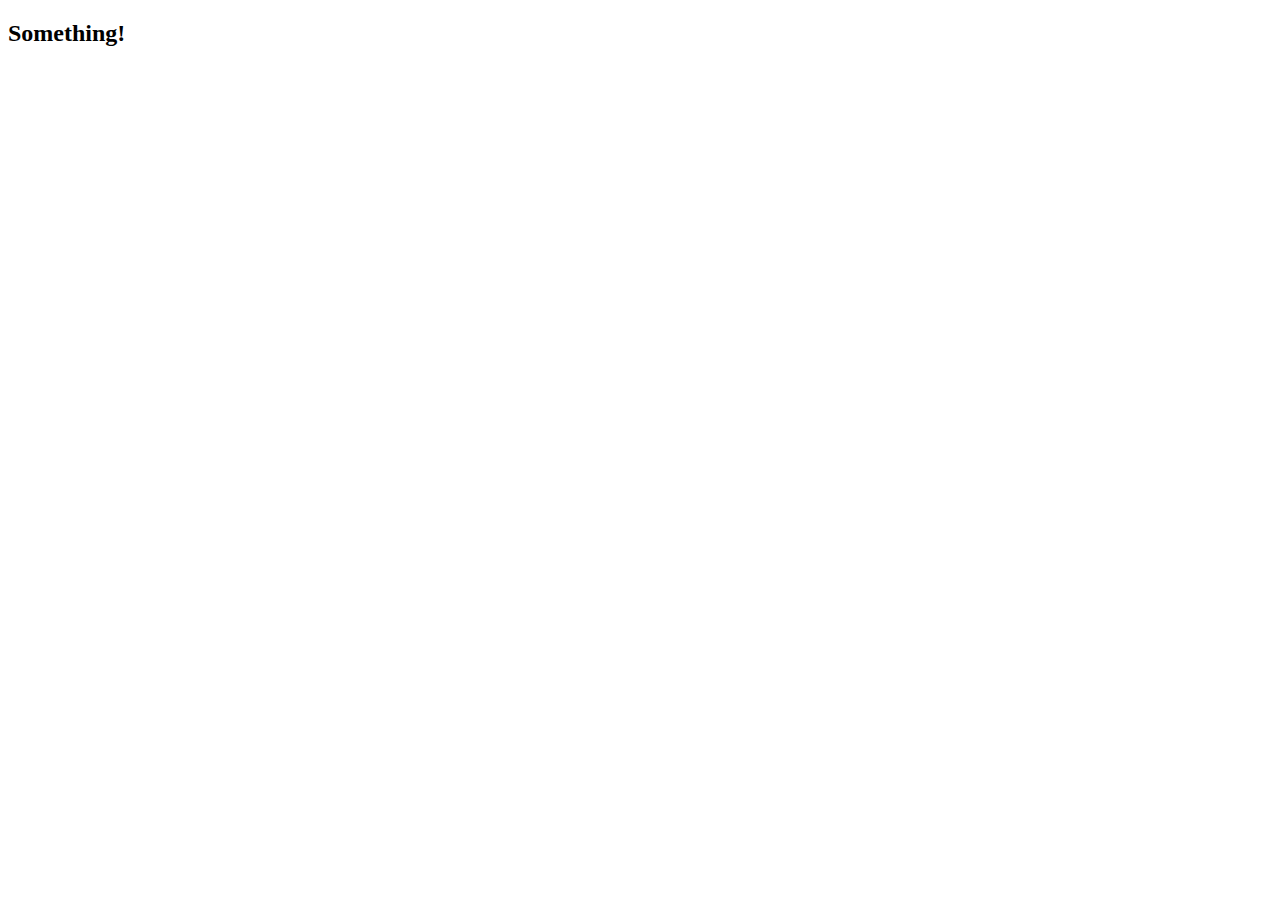
==== index.html @ 7e43c8da "Adding styles.css file" ====
<!DOCTYPE html>
<html lang="en">

<head>
    <meta charset="UTF-8">
    <meta http-equiv="X-UA-Compatible" content="IE=edge">
    <meta name="viewport" content="width=device-width, initial-scale=1.0">
    <link rel="stylesheet" href="styles.css">
    <title>Demo</title>
</head>

<body>
    <h2>Something!</h2>
</body>

</html>
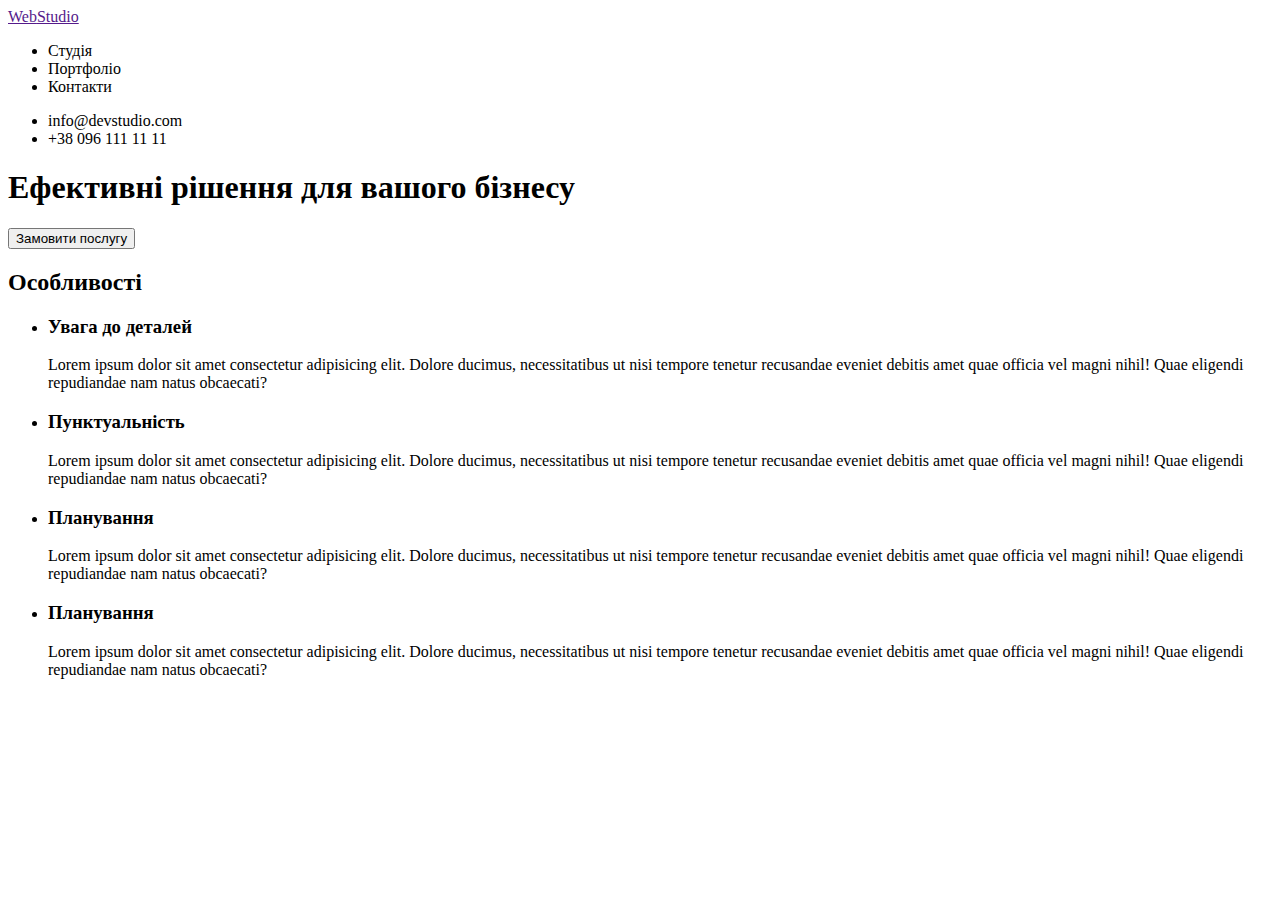
==== commit b5810393: "Update index.html" ====
--- a/index.html
+++ b/index.html
@@ -6,11 +6,59 @@
     <meta http-equiv="X-UA-Compatible" content="IE=edge">
     <meta name="viewport" content="width=device-width, initial-scale=1.0">
     <link rel="stylesheet" href="styles.css">
-    <title>Demo</title>
+    <title>Webstudio</title>
 </head>
 
 <body>
-    <h2>Something!</h2>
+    <header>
+        <a href=""><span>Web</span>Studio</a>
+        <nav>
+            <ul>
+                <li>Студія</li>
+                <li>Портфоліо</li>
+                <li>Контакти</li>
+            </ul>
+        </nav>
+        <ul>
+            <li>info@devstudio.com</li>
+            <li>+38 096 111 11 11</li>
+        </ul>
+    </header>
+    <main>
+        <section>
+            <h1>Ефективні рішення для вашого бізнесу</h1>
+            <button type="button">Замовити послугу</button>
+        </section>
+        <section>
+            <h2>Особливості</h2>
+            <ul>
+                <li>
+                    <h3>Увага до деталей</h3>
+                    <p>Lorem ipsum dolor sit amet consectetur adipisicing elit. Dolore ducimus, necessitatibus ut nisi
+                        tempore tenetur recusandae eveniet debitis amet quae officia vel magni nihil! Quae eligendi
+                        repudiandae nam natus obcaecati?</p>
+                </li>
+                <li>
+                    <h3>Пунктуальність</h3>
+                    <p>Lorem ipsum dolor sit amet consectetur adipisicing elit. Dolore ducimus, necessitatibus ut nisi
+                        tempore tenetur recusandae eveniet debitis amet quae officia vel magni nihil! Quae eligendi
+                        repudiandae nam natus obcaecati?</p>
+                </li>
+                <li>
+                    <h3>Планування</h3>
+                    <p>Lorem ipsum dolor sit amet consectetur adipisicing elit. Dolore ducimus, necessitatibus ut nisi
+                        tempore tenetur recusandae eveniet debitis amet quae officia vel magni nihil! Quae eligendi
+                        repudiandae nam natus obcaecati?</p>
+                </li>
+                <li>
+                    <h3>Планування</h3>
+                    <p>Lorem ipsum dolor sit amet consectetur adipisicing elit. Dolore ducimus, necessitatibus ut nisi
+                        tempore tenetur recusandae eveniet debitis amet quae officia vel magni nihil! Quae eligendi
+                        repudiandae nam natus obcaecati?</p>
+                </li>
+            </ul>
+        </section>
+    </main>
 </body>
 
-</html>+</html>
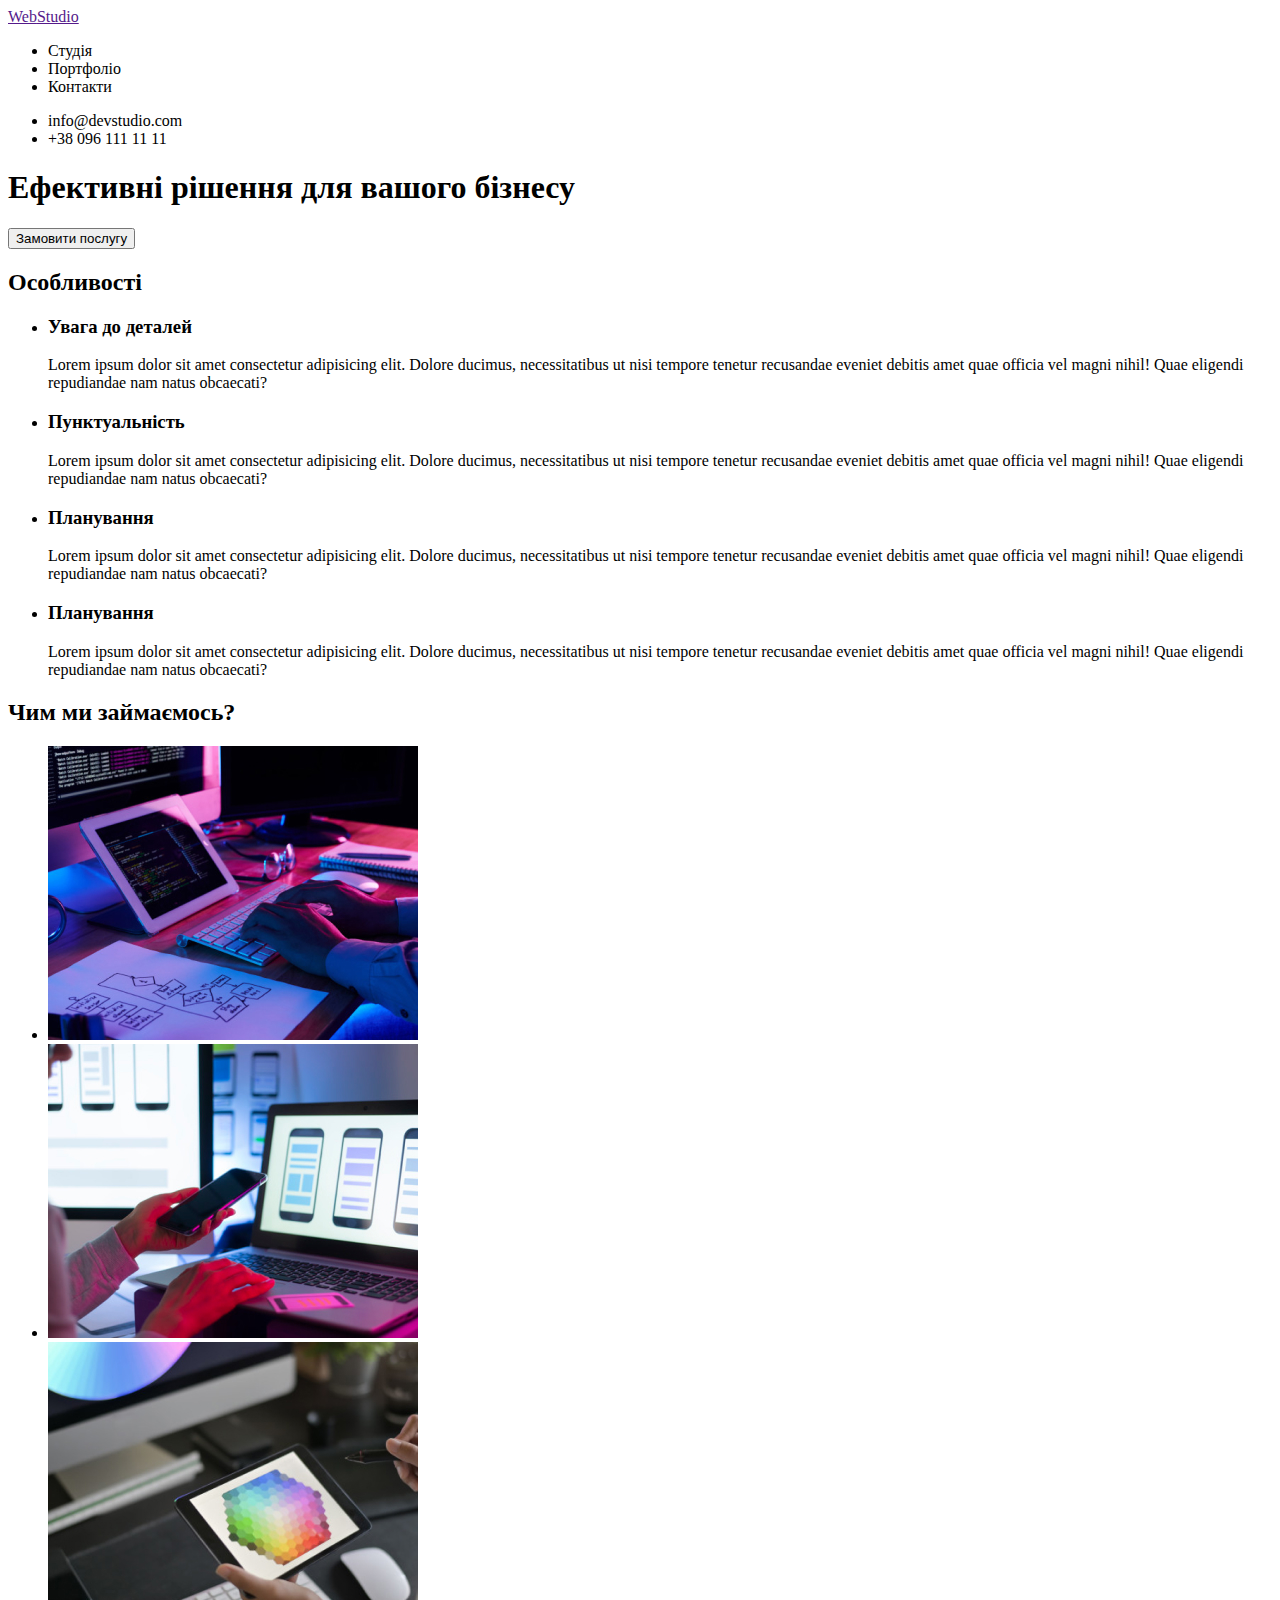
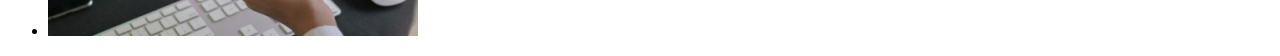
==== commit 6bb6be00: "new file:   images/Laptop.jpg 	new file:   images/Tablet.jpg 	new file:   images/Tablet2.jpg 	modifi" ====
--- a/index.html
+++ b/index.html
@@ -58,7 +58,24 @@
                 </li>
             </ul>
         </section>
+        <section>
+            <h2>Чим ми займаємось?</h2>
+            <ul>
+                <li>
+                    <img src="images/Tablet.jpg" alt="Tablet">
+                </li>
+                <li>
+                    <img src="images/Laptop.jpg" alt="Laptop">
+                </li>
+                <li>
+                    <img src="images/Tablet2.jpg" alt="Tablet2">
+                </li>
+            </ul>
+
+
+
+        </section>
     </main>
 </body>
 
-</html>
+</html>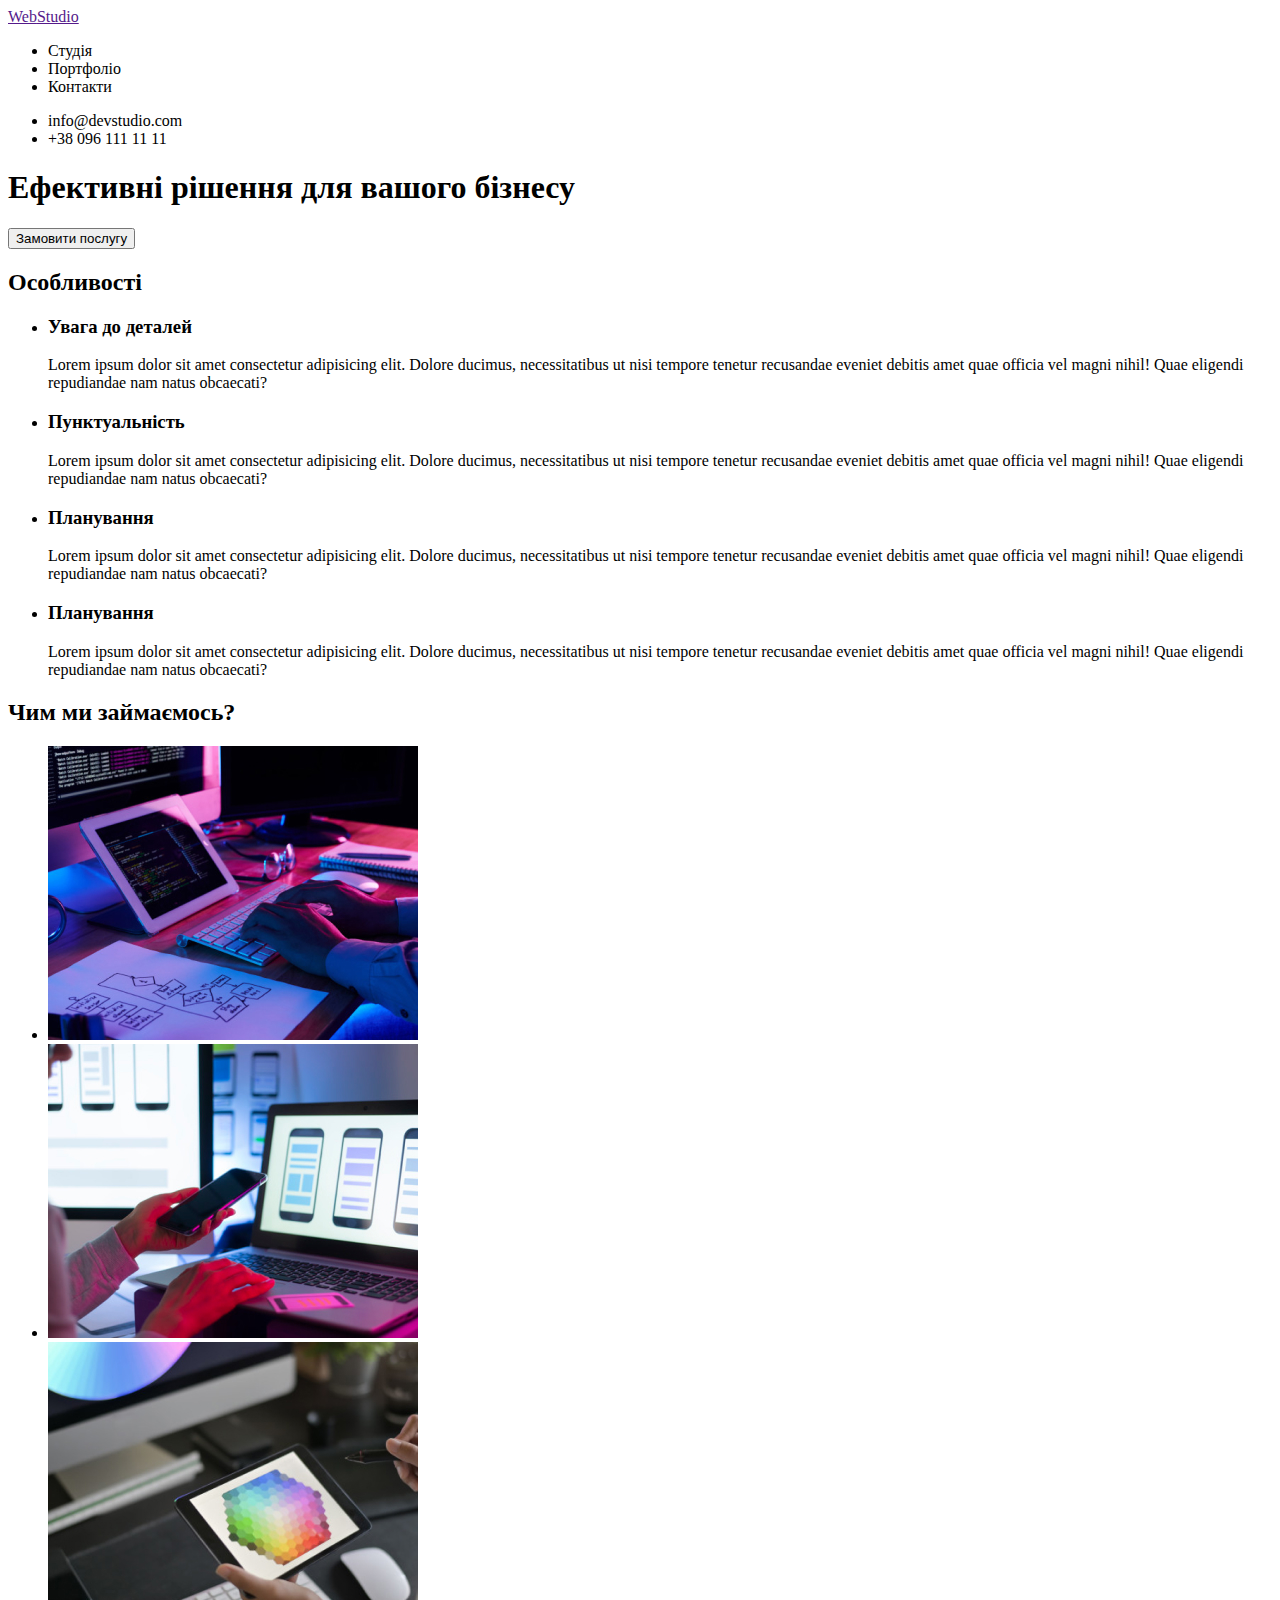
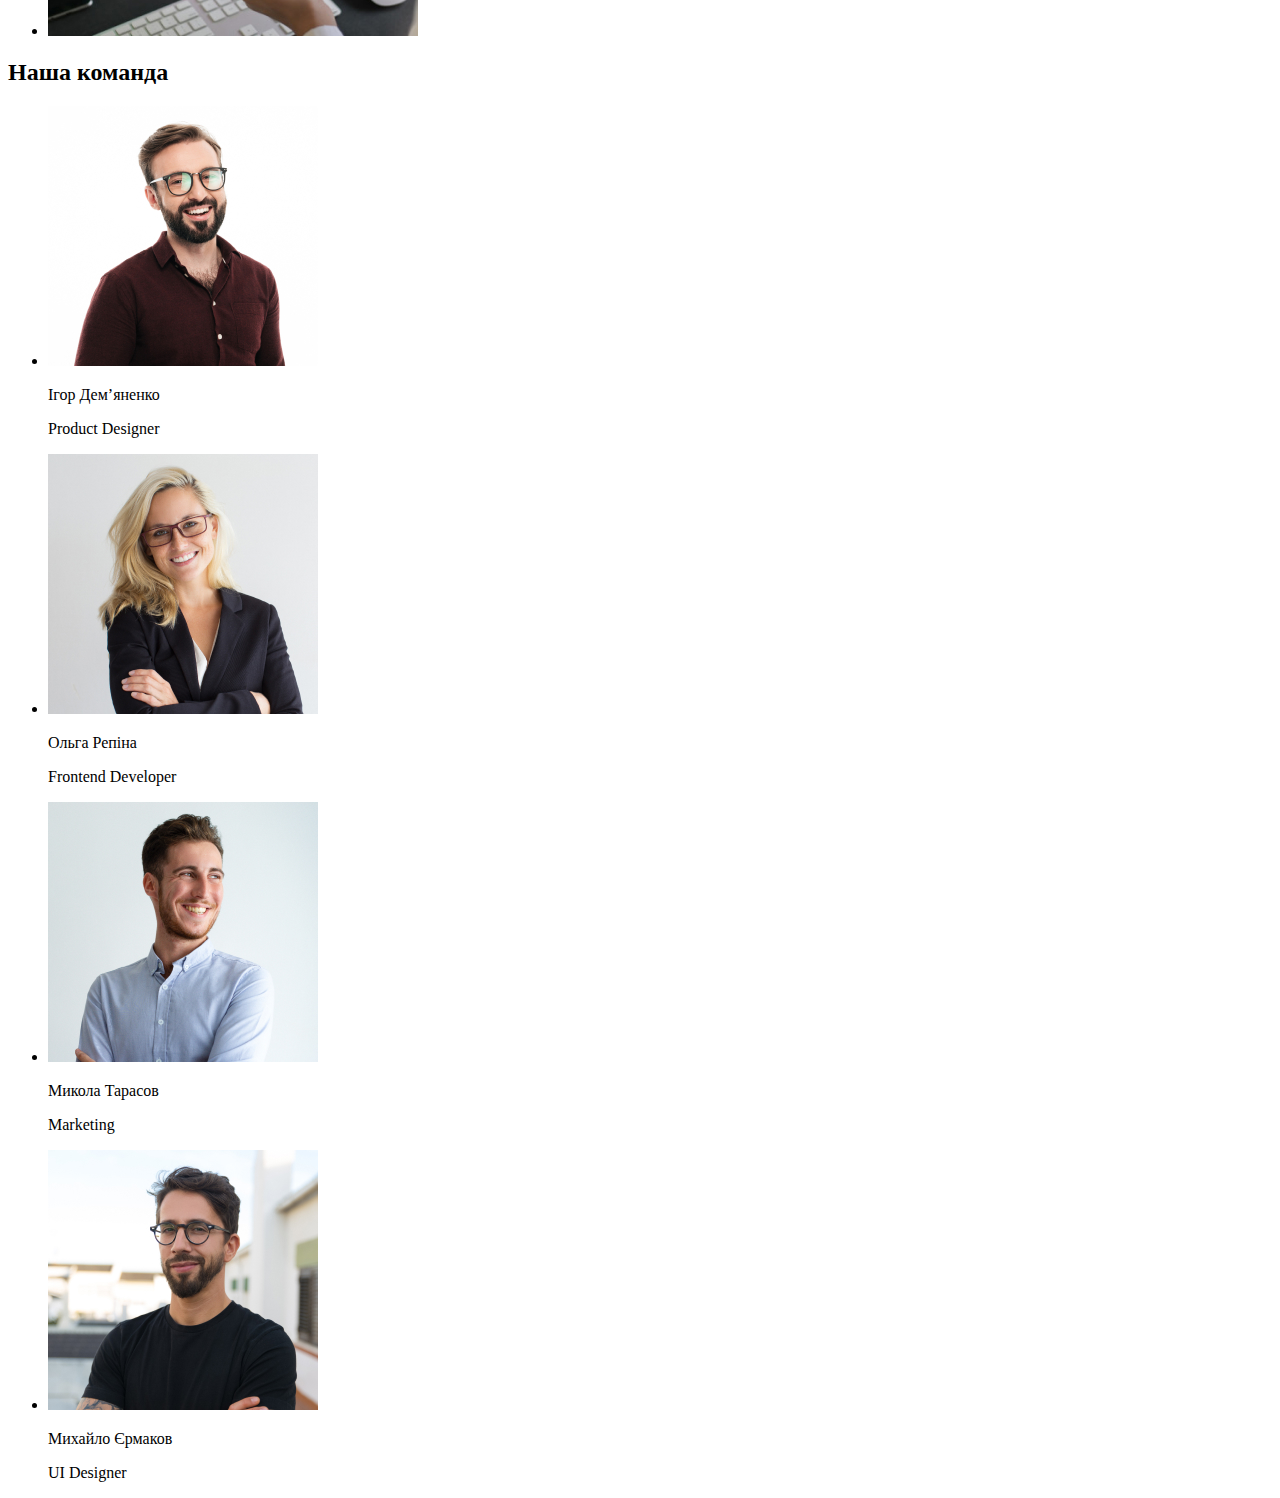
==== commit b2a3a8dd: "new file:   .vscode/settings.json 	new file:   images/Man1.jpg 	new file:   images/Man3.jpg 	new fil" ====
--- a/index.html
+++ b/index.html
@@ -71,9 +71,31 @@
                     <img src="images/Tablet2.jpg" alt="Tablet2">
                 </li>
             </ul>
-
-
-
+        </section>
+        <section>
+            <h2>Наша команда</h2>
+            <ul>
+                <li>
+                    <img src="images/Man1.jpg" alt="Ігор Дем’яненко">
+                    <p>Ігор Дем’яненко</p>
+                    <p>Product Designer</p>
+                </li>
+                <li>
+                    <img src="images/Women2.jpg" alt="Ольга Репіна">
+                    <p>Ольга Репіна</p>
+                    <p>Frontend Developer</p>
+                </li>
+                <li>
+                    <img src="images/Man3.jpg" alt="Микола Тарасов">
+                    <p>Микола Тарасов</p>
+                    <p>Marketing</p>
+                </li>
+                <li>
+                    <img src="images/Man4.jpg" alt="Михайло Єрмаков">
+                    <p>Михайло Єрмаков</p>
+                    <p>UI Designer</p>
+                </li>
+            </ul>
         </section>
     </main>
 </body>
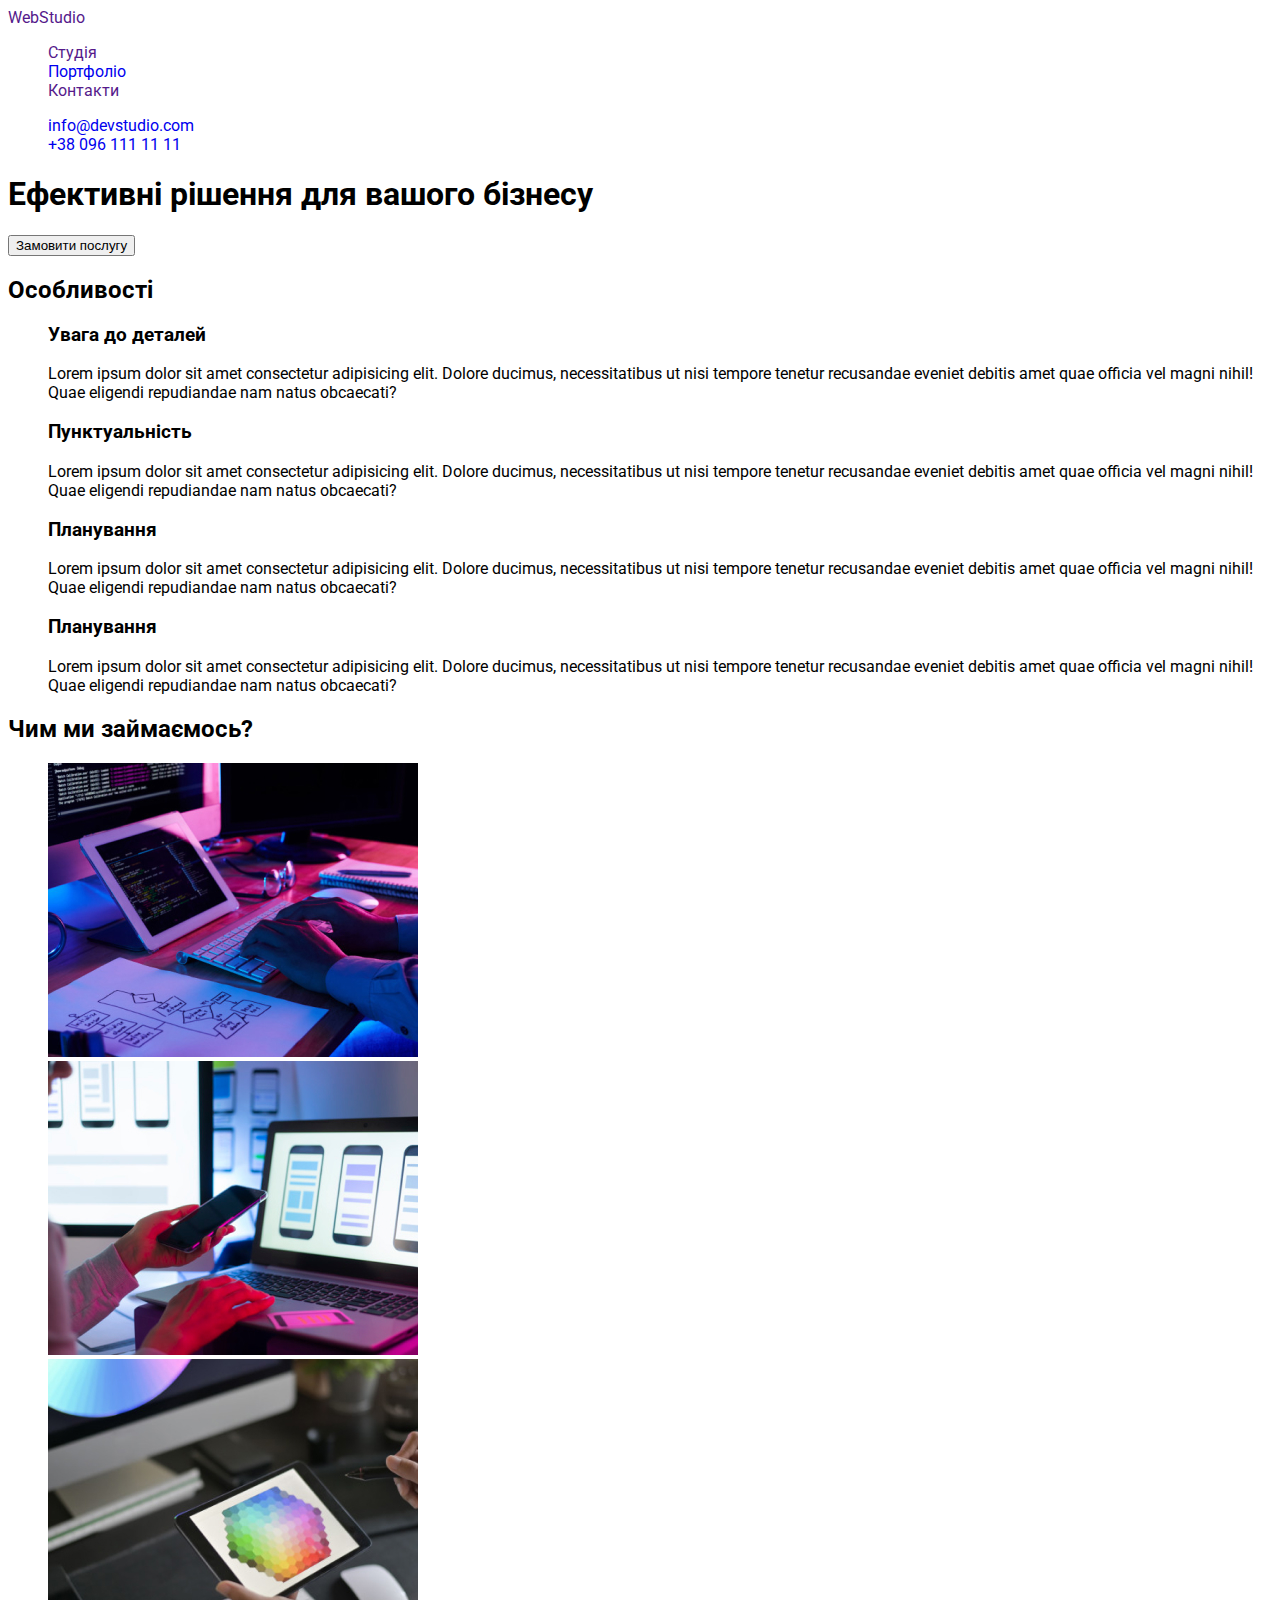
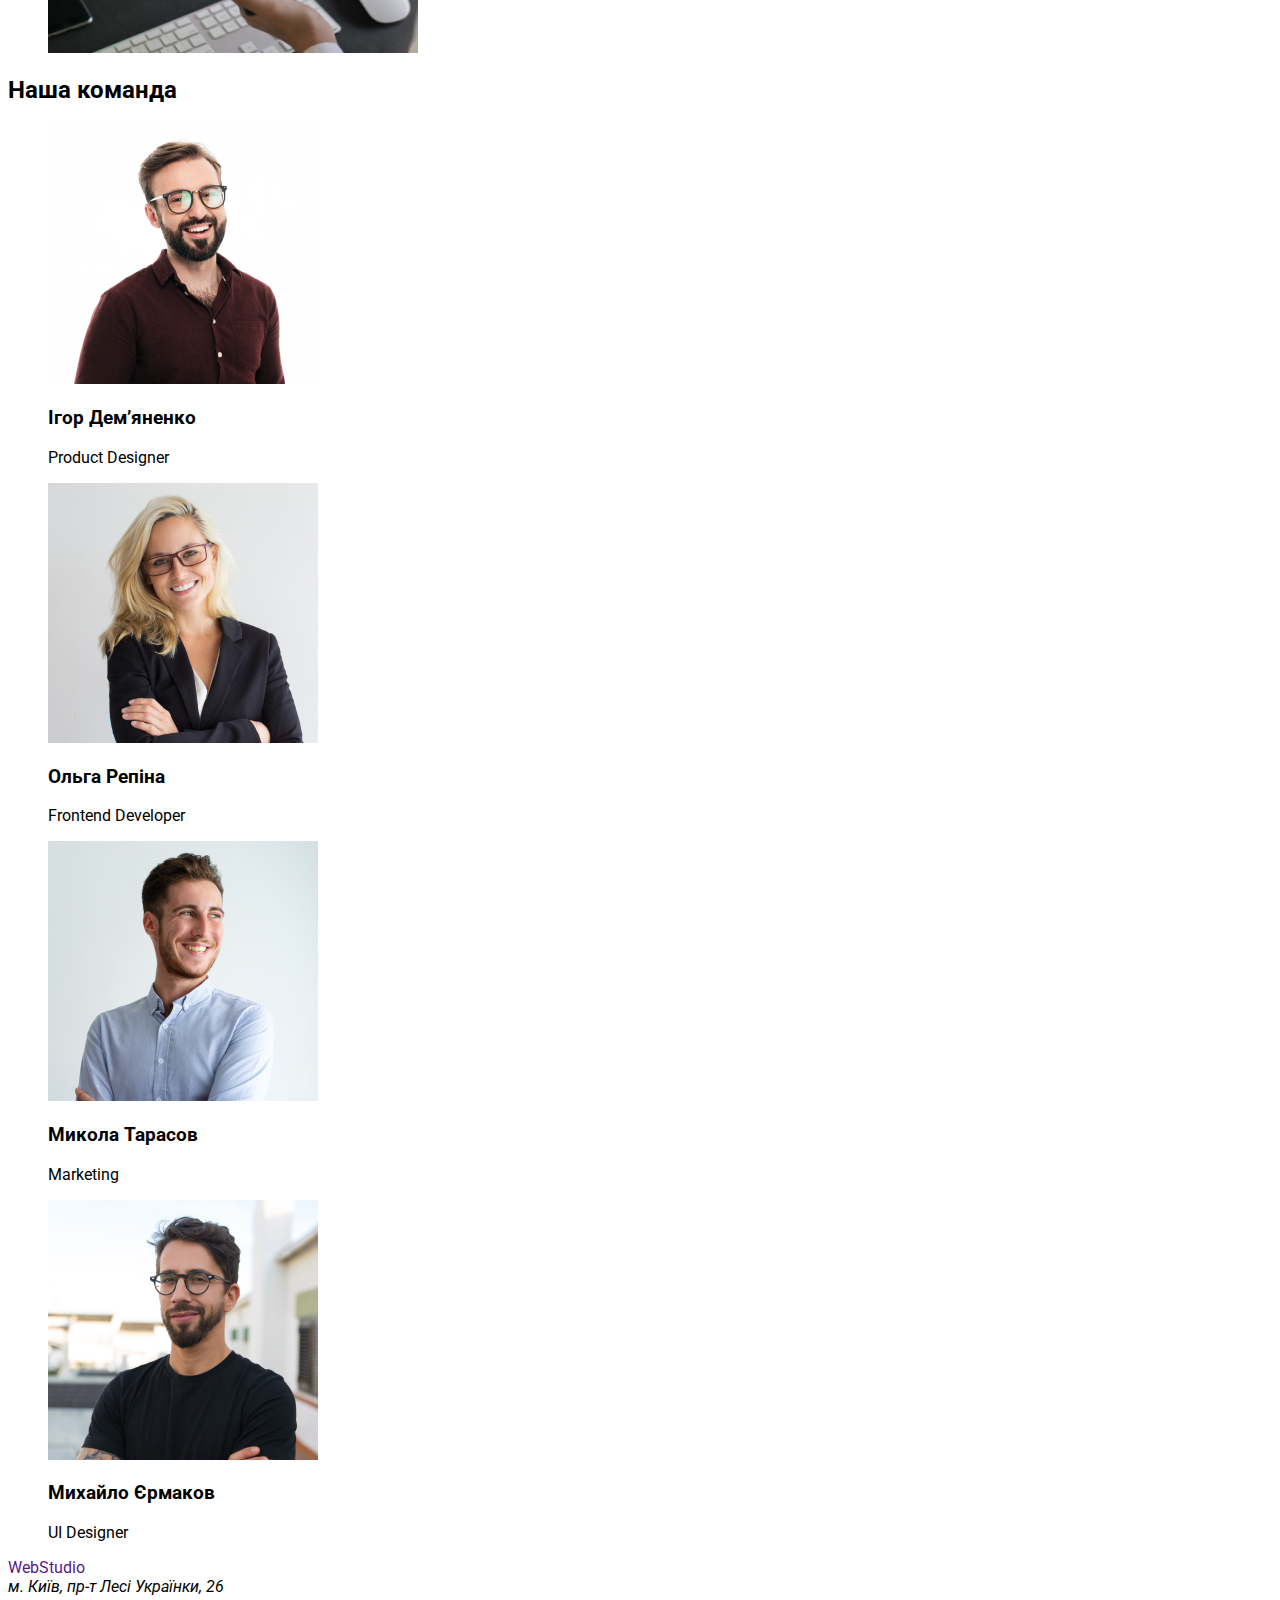
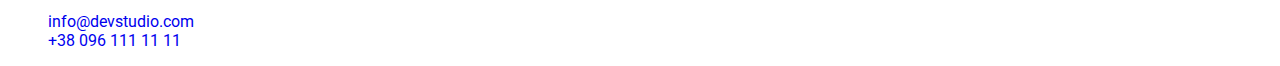
==== commit 5c5d0415: "modified:   index.html 	new file:   portfolio.html 	modified:   styles.css" ====
--- a/index.html
+++ b/index.html
@@ -5,6 +5,11 @@
     <meta charset="UTF-8">
     <meta http-equiv="X-UA-Compatible" content="IE=edge">
     <meta name="viewport" content="width=device-width, initial-scale=1.0">
+    <link rel="preconnect" href="https://fonts.googleapis.com">
+    <link rel="preconnect" href="https://fonts.gstatic.com" crossorigin>
+    <link
+        href="https://fonts.googleapis.com/css2?family=Raleway:wght@700&family=Roboto:wght@400;500;700;900&display=swap"
+        rel="stylesheet">
     <link rel="stylesheet" href="styles.css">
     <title>Webstudio</title>
 </head>
@@ -14,14 +19,14 @@
         <a href=""><span>Web</span>Studio</a>
         <nav>
             <ul>
-                <li>Студія</li>
-                <li>Портфоліо</li>
-                <li>Контакти</li>
+                <li><a href="">Студія</a></li>
+                <li><a href="portfolio.html">Портфоліо</a></li>
+                <li><a href="">Контакти</a></li>
             </ul>
         </nav>
         <ul>
-            <li>info@devstudio.com</li>
-            <li>+38 096 111 11 11</li>
+            <li><a href="mailto:info@devstudio.com">info@devstudio.com</a></li>
+            <li><a href="tel:+380961111111">+38 096 111 11 11</a></li>
         </ul>
     </header>
     <main>
@@ -77,27 +82,35 @@
             <ul>
                 <li>
                     <img src="images/Man1.jpg" alt="Ігор Дем’яненко">
-                    <p>Ігор Дем’яненко</p>
+                    <h3>Ігор Дем’яненко</h3>
                     <p>Product Designer</p>
                 </li>
                 <li>
                     <img src="images/Women2.jpg" alt="Ольга Репіна">
-                    <p>Ольга Репіна</p>
+                    <h3>Ольга Репіна</h3>
                     <p>Frontend Developer</p>
                 </li>
                 <li>
                     <img src="images/Man3.jpg" alt="Микола Тарасов">
-                    <p>Микола Тарасов</p>
+                    <h3>Микола Тарасов</h3>
                     <p>Marketing</p>
                 </li>
                 <li>
                     <img src="images/Man4.jpg" alt="Михайло Єрмаков">
-                    <p>Михайло Єрмаков</p>
+                    <h3>Михайло Єрмаков</h3>
                     <p>UI Designer</p>
                 </li>
             </ul>
         </section>
     </main>
+    <footer>
+        <a href=""><span>Web</span>Studio</a>
+        <address>м. Київ, пр-т Лесі Українки, 26</address>
+        <ul>
+            <li><a href="mailto:info@devstudio.com">info@devstudio.com</a></li>
+            <li><a href="tel:+380961111111">+38 096 111 11 11</a></li>
+        </ul>
+    </footer>
 </body>
 
 </html>--- a/styles.css
+++ b/styles.css
@@ -0,0 +1,18 @@
+/* 
+background: #2196F3;
+background: #212121;
+background: #757575;
+background: #FFFFFF99;
+*/
+
+body {
+    font-family: 'Roboto', sans-serif;
+}
+
+a {
+    text-decoration: none;
+}
+
+ul {
+    list-style: none;
+}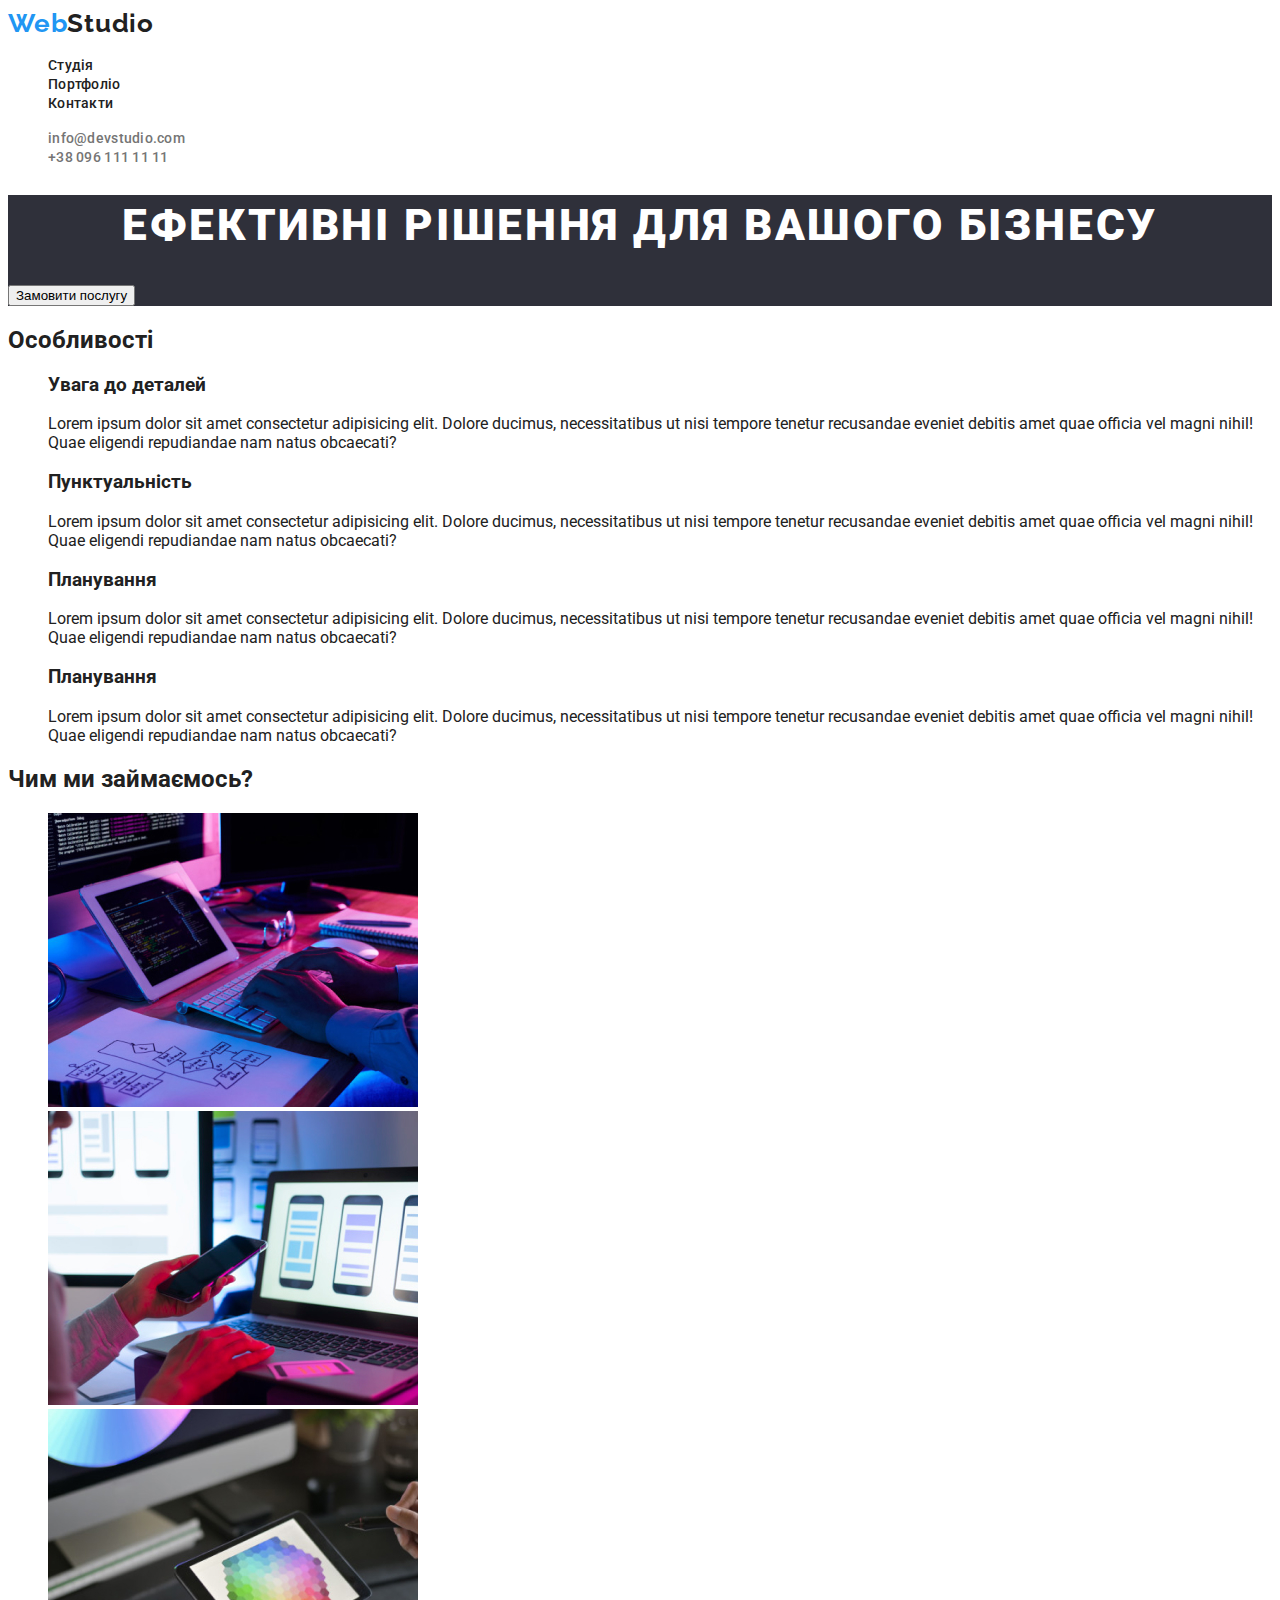
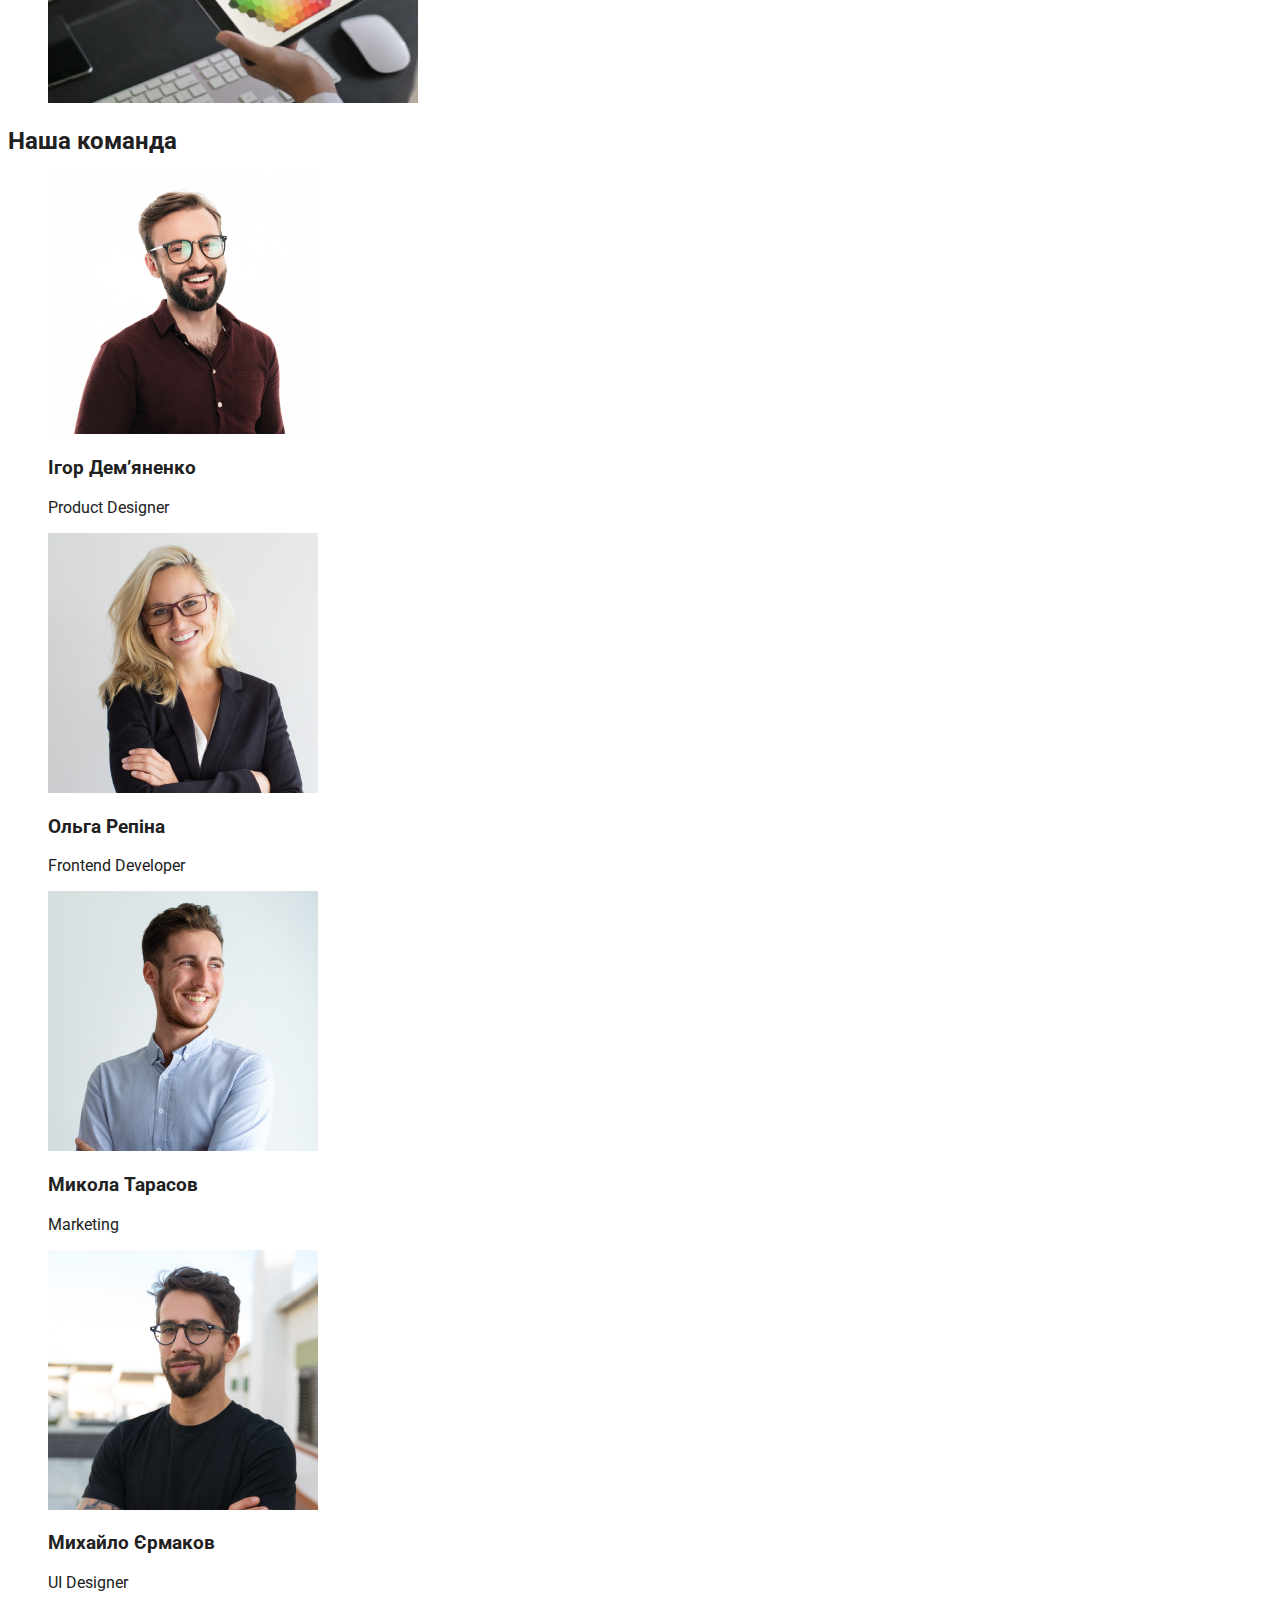
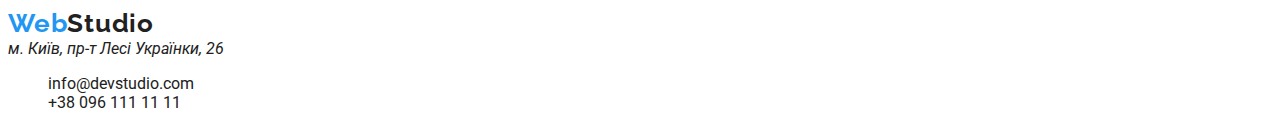
==== commit 35af5d91: "modified:   index.html 	modified:   portfolio.html 	modified:   styles.css" ====
--- a/index.html
+++ b/index.html
@@ -16,23 +16,33 @@
 
 <body>
     <header>
-        <a href=""><span>Web</span>Studio</a>
+        <a class="logo" href="#"><span>Web</span>Studio</a>
         <nav>
-            <ul>
-                <li><a href="">Студія</a></li>
-                <li><a href="portfolio.html">Портфоліо</a></li>
-                <li><a href="">Контакти</a></li>
+            <ul class="nav-list">
+                <li class="naw-item">
+                    <a class="nav-link" href="">Студія</a>
+                </li>
+                <li class="naw-item">
+                    <a class="nav-link" href="portfolio.html">Портфоліо</a>
+                </li>
+                <li class="naw-item">
+                    <a class="nav-link" href="">Контакти</a>
+                </li>
             </ul>
         </nav>
-        <ul>
-            <li><a href="mailto:info@devstudio.com">info@devstudio.com</a></li>
-            <li><a href="tel:+380961111111">+38 096 111 11 11</a></li>
+        <ul class="contacts-list">
+            <li class="contact-item">
+                <a class="contact-link" href="mailto:info@devstudio.com">info@devstudio.com</a>
+            </li>
+            <li class="contact-item">
+                <a class="contact-link" href="tel:+380961111111">+38 096 111 11 11</a>
+            </li>
         </ul>
     </header>
     <main>
-        <section>
-            <h1>Ефективні рішення для вашого бізнесу</h1>
-            <button type="button">Замовити послугу</button>
+        <section class="hero">
+            <h1 class="hero-title">Ефективні рішення для вашого бізнесу</h1>
+            <button class="hero-button" type="button">Замовити послугу</button>
         </section>
         <section>
             <h2>Особливості</h2>
@@ -104,11 +114,15 @@
         </section>
     </main>
     <footer>
-        <a href=""><span>Web</span>Studio</a>
+        <a class="logo" href="#"><span>Web</span>Studio</a>
         <address>м. Київ, пр-т Лесі Українки, 26</address>
         <ul>
-            <li><a href="mailto:info@devstudio.com">info@devstudio.com</a></li>
-            <li><a href="tel:+380961111111">+38 096 111 11 11</a></li>
+            <li>
+                <a href="mailto:info@devstudio.com">info@devstudio.com</a>
+            </li>
+            <li>
+                <a href="tel:+380961111111">+38 096 111 11 11</a>
+            </li>
         </ul>
     </footer>
 </body>
--- a/styles.css
+++ b/styles.css
@@ -1,18 +1,70 @@
-/* 
-background: #2196F3;
-background: #212121;
-background: #757575;
-background: #FFFFFF99;
-*/
+:root {
+    --accent-color: #2196F3;
+    --primary-color: #212121;
+    --secondary-color: #757575;
+    --thirdly-color: #FFFFFF99;
+    --background-color: #2F303A;
+}
 
 body {
     font-family: 'Roboto', sans-serif;
+    color: var(--primary-color);
 }
 
 a {
     text-decoration: none;
+    color: inherit;
 }
 
 ul {
     list-style: none;
+}
+
+.logo {
+    font-family: 'Raleway';
+    font-style: normal;
+    font-weight: 700;
+    font-size: 26px;
+    line-height: 31px;
+    letter-spacing: 0.03em;
+}
+
+.logo span {
+    color: var(--accent-color);
+}
+
+.nav-link,
+.contact-link {
+    font-style: normal;
+    font-weight: 500;
+    font-size: 14px;
+    line-height: 16px;
+    letter-spacing: 0.02em;
+    color: var(--primary-color);
+}
+
+.nav-link:hover,
+.nav-link:focus,
+.contact-link:hover,
+.contact-link:focus {
+    color: var(--accent-color);
+}
+
+.contact-link {
+    color: var(--secondary-color);
+}
+
+.hero {
+    background-color: var(--background-color);
+}
+
+.hero-title {
+    font-style: normal;
+    font-weight: 900;
+    font-size: 44px;
+    line-height: 60px;
+    letter-spacing: 0.06em;
+    color: #fff;
+    text-align: center;
+    text-transform: uppercase;
 }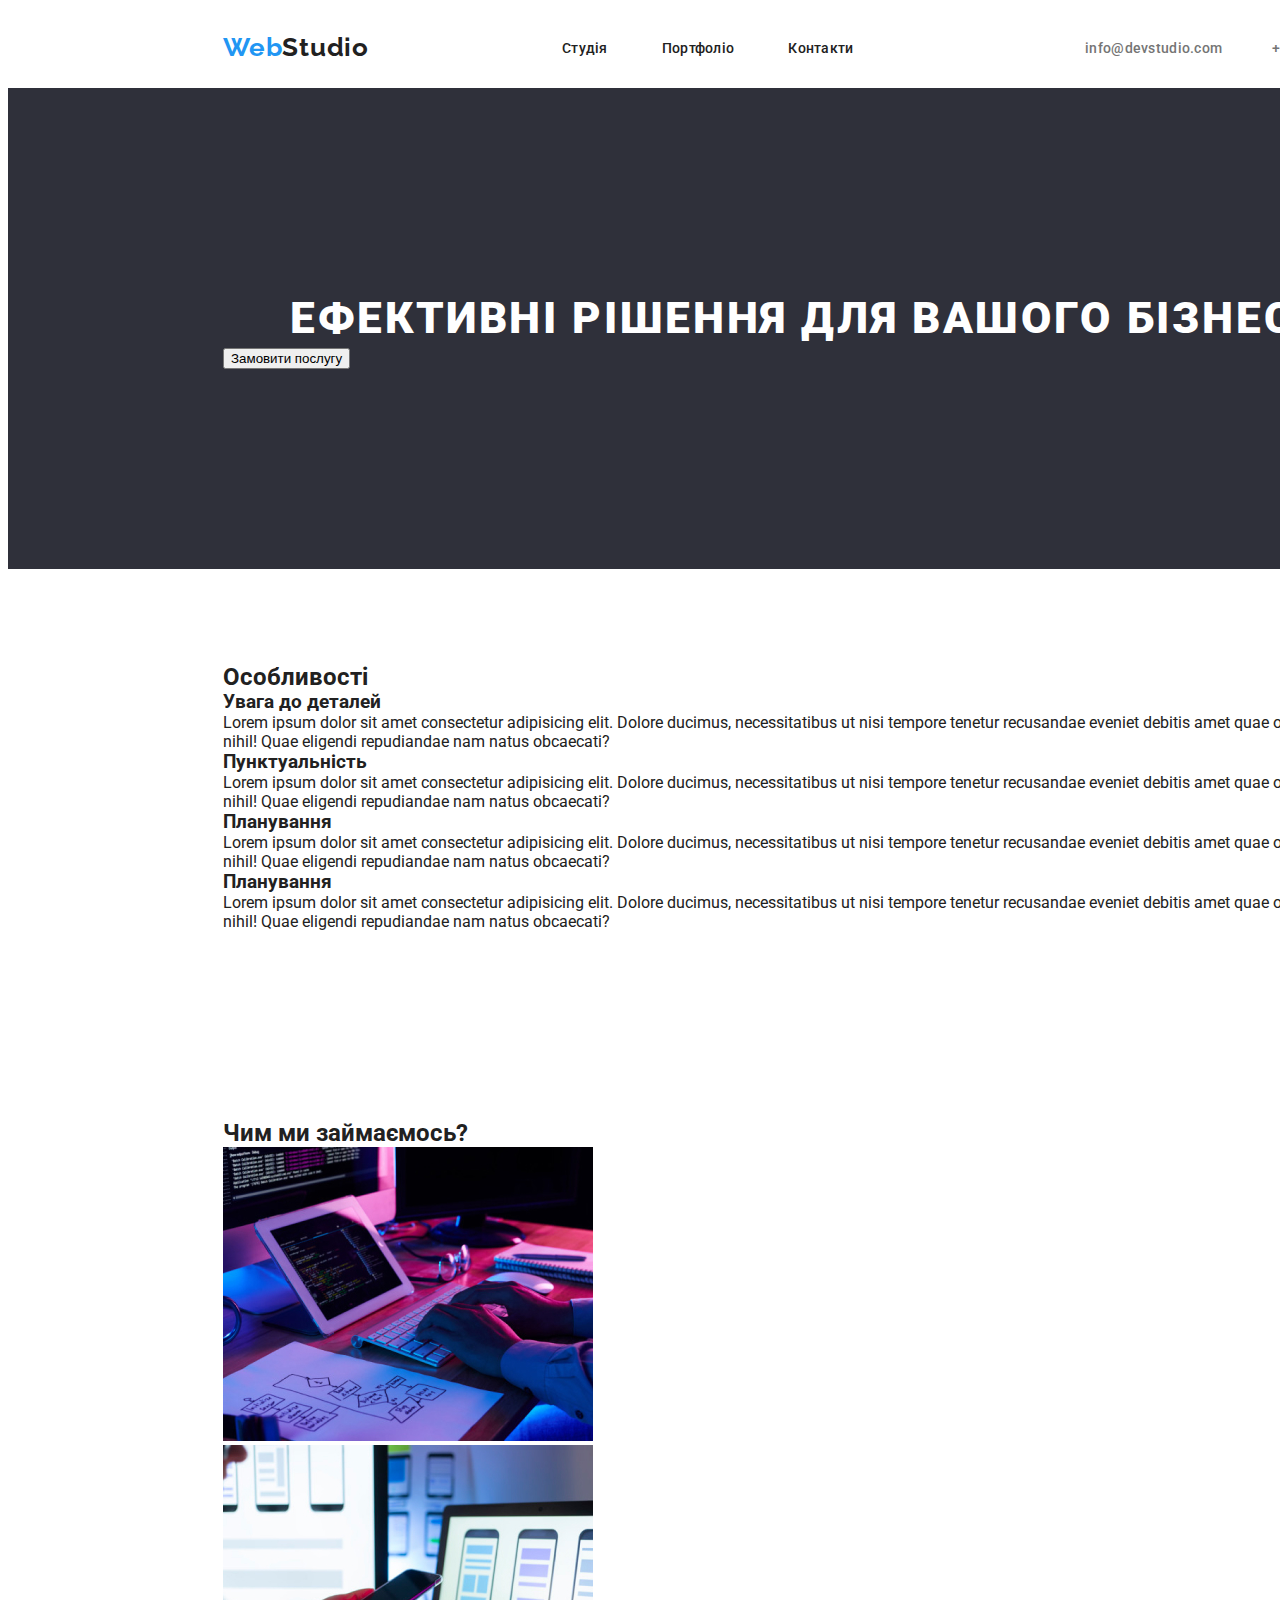
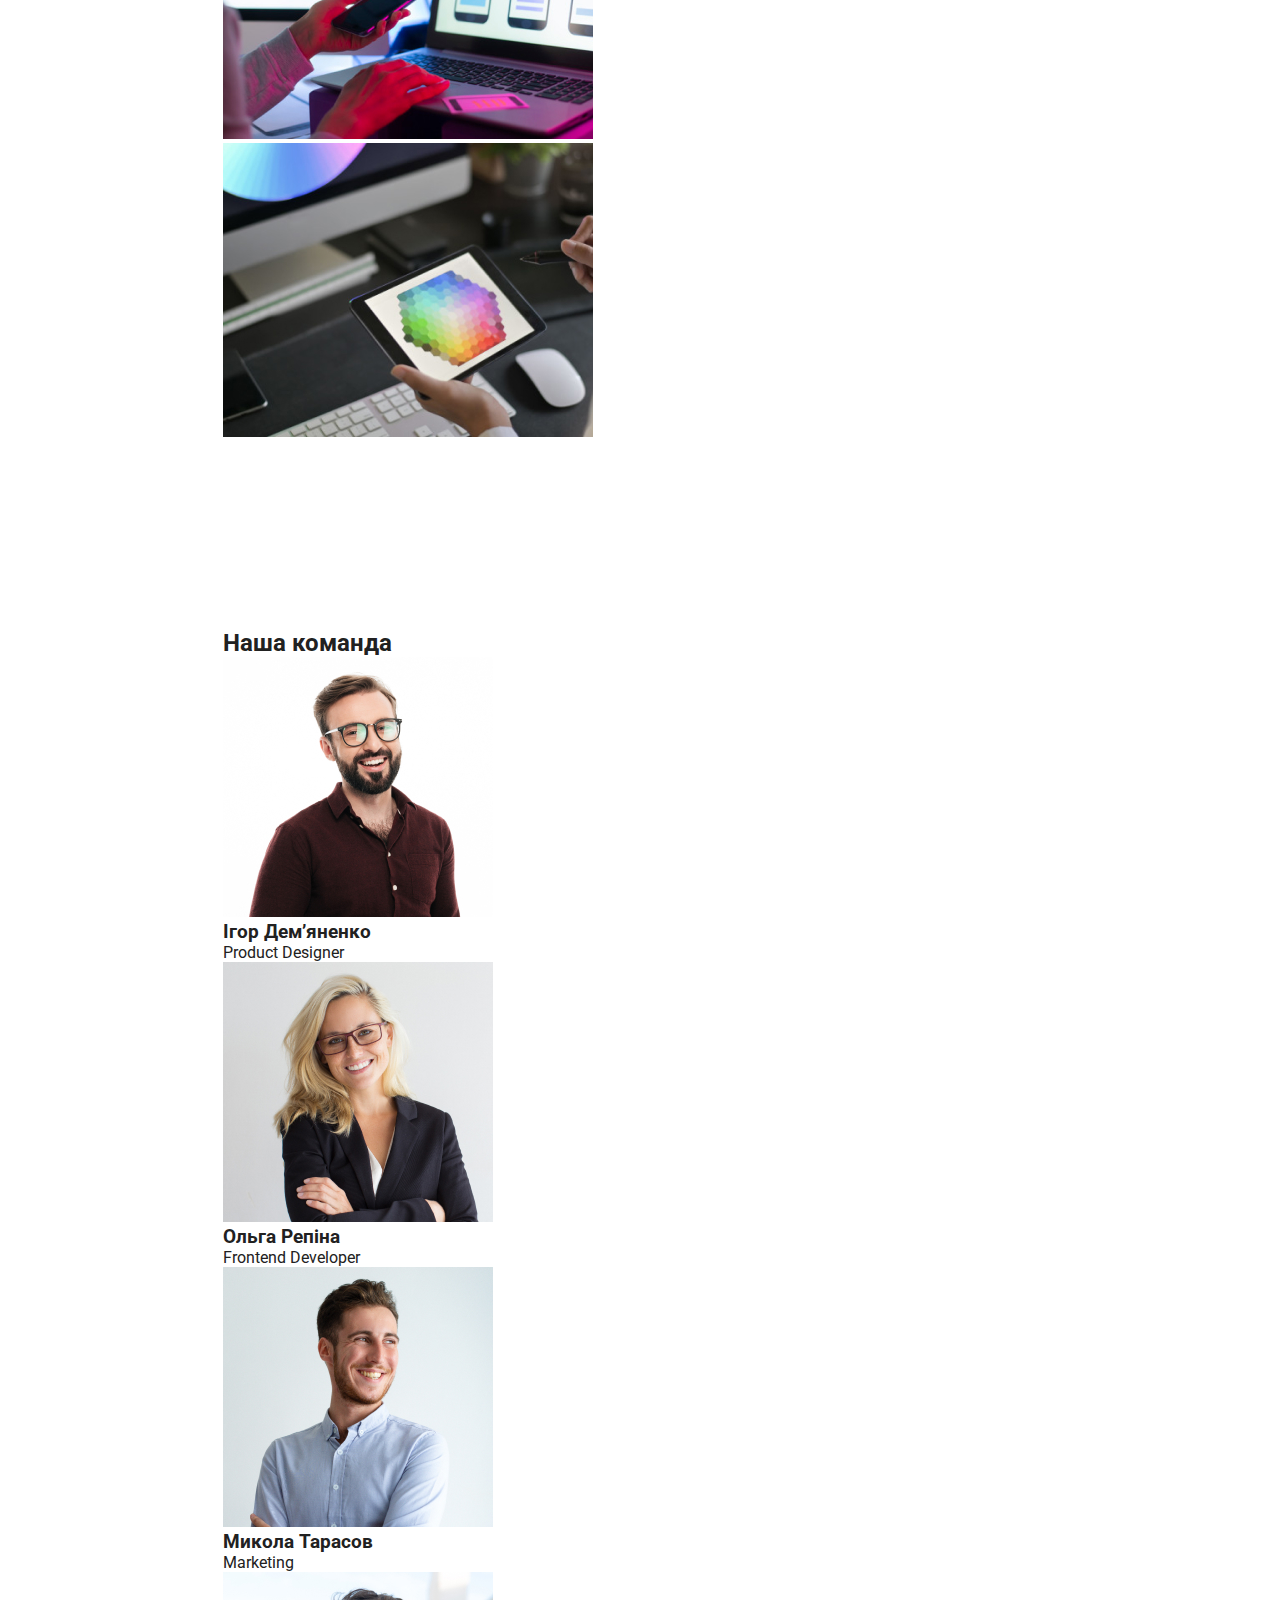
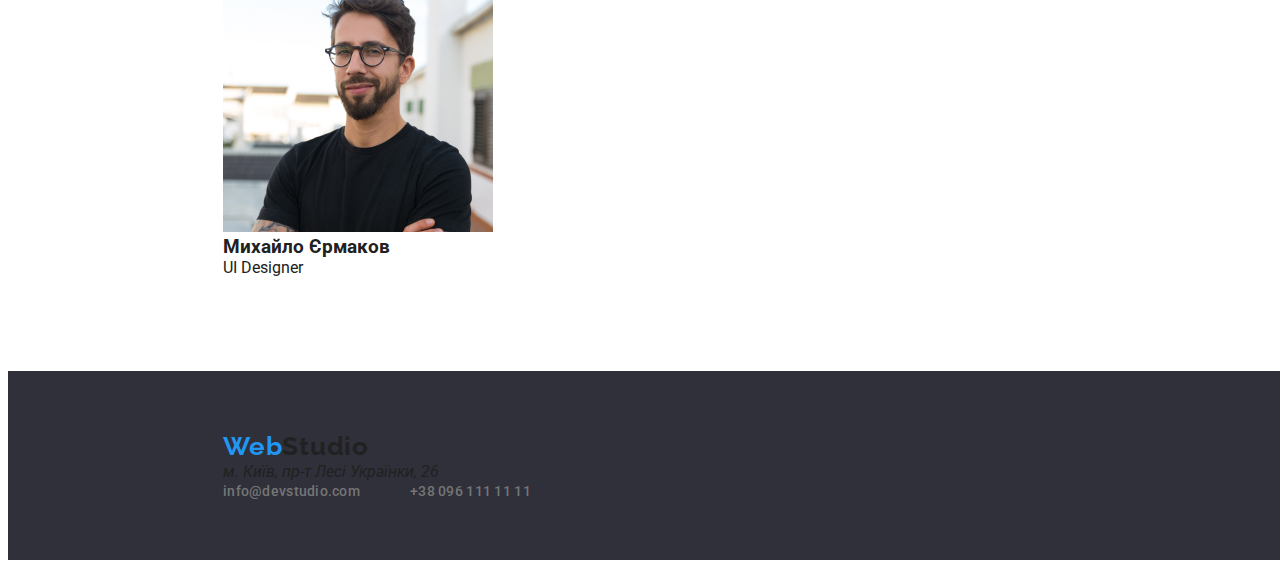
==== commit 5583ae3d: "modified:   index.html 	modified:   portfolio.html 	modified:   styles.css" ====
--- a/index.html
+++ b/index.html
@@ -5,125 +5,144 @@
     <meta charset="UTF-8">
     <meta http-equiv="X-UA-Compatible" content="IE=edge">
     <meta name="viewport" content="width=device-width, initial-scale=1.0">
+    <title>Webstudio</title>
+    <link rel="stylesheet" href="https://cdnjs.cloudflare.com/ajax/libs/modern-normalize/1.1.0/modern-normalize.min.css"
+        integrity="sha512-wpPYUAdjBVSE4KJnH1VR1HeZfpl1ub8YT/NKx4PuQ5NmX2tKuGu6U/JRp5y+Y8XG2tV+wKQpNHVUX03MfMFn9Q=="
+        crossorigin="anonymous" referrerpolicy="no-referrer" />
     <link rel="preconnect" href="https://fonts.googleapis.com">
     <link rel="preconnect" href="https://fonts.gstatic.com" crossorigin>
     <link
         href="https://fonts.googleapis.com/css2?family=Raleway:wght@700&family=Roboto:wght@400;500;700;900&display=swap"
         rel="stylesheet">
     <link rel="stylesheet" href="styles.css">
-    <title>Webstudio</title>
 </head>
 
 <body>
-    <header>
-        <a class="logo" href="#"><span>Web</span>Studio</a>
-        <nav>
-            <ul class="nav-list">
-                <li class="naw-item">
-                    <a class="nav-link" href="">Студія</a>
+    <header class="section header">
+        <div class="container nav">
+            <a class="logo" href="#"><span>Web</span>Studio</a>
+            <nav>
+                <ul class="nav-list">
+                    <li class="nav-item">
+                        <a class="nav-link" href="">Студія</a>
+                    </li>
+                    <li class="nav-item">
+                        <a class="nav-link" href="portfolio.html">Портфоліо</a>
+                    </li>
+                    <li class="nav-item">
+                        <a class="nav-link" href="">Контакти</a>
+                    </li>
+                </ul>
+            </nav>
+            <ul class="contacts-list">
+                <li class="contact-item">
+                    <a class="contact-link" href="mailto:info@devstudio.com">info@devstudio.com</a>
                 </li>
-                <li class="naw-item">
-                    <a class="nav-link" href="portfolio.html">Портфоліо</a>
-                </li>
-                <li class="naw-item">
-                    <a class="nav-link" href="">Контакти</a>
+                <li class="contact-item">
+                    <a class="contact-link" href="tel:+380961111111">+38 096 111 11 11</a>
                 </li>
             </ul>
-        </nav>
-        <ul class="contacts-list">
-            <li class="contact-item">
-                <a class="contact-link" href="mailto:info@devstudio.com">info@devstudio.com</a>
-            </li>
-            <li class="contact-item">
-                <a class="contact-link" href="tel:+380961111111">+38 096 111 11 11</a>
-            </li>
-        </ul>
+        </div>
     </header>
     <main>
-        <section class="hero">
-            <h1 class="hero-title">Ефективні рішення для вашого бізнесу</h1>
-            <button class="hero-button" type="button">Замовити послугу</button>
+        <section class="section hero">
+            <div class="container">
+                <h1 class="hero-title">Ефективні рішення для вашого бізнесу</h1>
+                <button class="hero-button" type="button">Замовити послугу</button>
+            </div>
         </section>
-        <section>
-            <h2>Особливості</h2>
-            <ul>
-                <li>
-                    <h3>Увага до деталей</h3>
-                    <p>Lorem ipsum dolor sit amet consectetur adipisicing elit. Dolore ducimus, necessitatibus ut nisi
-                        tempore tenetur recusandae eveniet debitis amet quae officia vel magni nihil! Quae eligendi
-                        repudiandae nam natus obcaecati?</p>
+        <section class="section">
+            <div class="container">
+                <h2>Особливості</h2>
+                <ul>
+                    <li>
+                        <h3>Увага до деталей</h3>
+                        <p>Lorem ipsum dolor sit amet consectetur adipisicing elit. Dolore ducimus, necessitatibus ut
+                            nisi
+                            tempore tenetur recusandae eveniet debitis amet quae officia vel magni nihil! Quae eligendi
+                            repudiandae nam natus obcaecati?</p>
+                    </li>
+                    <li>
+                        <h3>Пунктуальність</h3>
+                        <p>Lorem ipsum dolor sit amet consectetur adipisicing elit. Dolore ducimus, necessitatibus ut
+                            nisi
+                            tempore tenetur recusandae eveniet debitis amet quae officia vel magni nihil! Quae eligendi
+                            repudiandae nam natus obcaecati?</p>
+                    </li>
+                    <li>
+                        <h3>Планування</h3>
+                        <p>Lorem ipsum dolor sit amet consectetur adipisicing elit. Dolore ducimus, necessitatibus ut
+                            nisi
+                            tempore tenetur recusandae eveniet debitis amet quae officia vel magni nihil! Quae eligendi
+                            repudiandae nam natus obcaecati?</p>
+                    </li>
+                    <li>
+                        <h3>Планування</h3>
+                        <p>Lorem ipsum dolor sit amet consectetur adipisicing elit. Dolore ducimus, necessitatibus ut
+                            nisi
+                            tempore tenetur recusandae eveniet debitis amet quae officia vel magni nihil! Quae eligendi
+                            repudiandae nam natus obcaecati?</p>
+                    </li>
+                </ul>
+            </div>
+        </section>
+        <section class="section">
+            <div class="container">
+                <h2>Чим ми займаємось?</h2>
+                <ul>
+                    <li>
+                        <img src="images/Tablet.jpg" alt="Tablet">
+                    </li>
+                    <li>
+                        <img src="images/Laptop.jpg" alt="Laptop">
+                    </li>
+                    <li>
+                        <img src="images/Tablet2.jpg" alt="Tablet2">
+                    </li>
+                </ul>
+            </div>
+        </section>
+        <section class="section">
+            <div class="container">
+                <h2>Наша команда</h2>
+                <ul>
+                    <li>
+                        <img src="images/Man1.jpg" alt="Ігор Дем’яненко">
+                        <h3>Ігор Дем’яненко</h3>
+                        <p>Product Designer</p>
+                    </li>
+                    <li>
+                        <img src="images/Women2.jpg" alt="Ольга Репіна">
+                        <h3>Ольга Репіна</h3>
+                        <p>Frontend Developer</p>
+                    </li>
+                    <li>
+                        <img src="images/Man3.jpg" alt="Микола Тарасов">
+                        <h3>Микола Тарасов</h3>
+                        <p>Marketing</p>
+                    </li>
+                    <li>
+                        <img src="images/Man4.jpg" alt="Михайло Єрмаков">
+                        <h3>Михайло Єрмаков</h3>
+                        <p>UI Designer</p>
+                    </li>
+                </ul>
+            </div>
+        </section>
+    </main>
+    <footer class="footer section">
+        <div class="container">
+            <a class="logo" href="#"><span>Web</span>Studio</a>
+            <address>м. Київ, пр-т Лесі Українки, 26</address>
+            <ul class="contacts-list">
+                <li class="contact-item">
+                    <a class="contact-link" href="mailto:info@devstudio.com">info@devstudio.com</a>
                 </li>
-                <li>
-                    <h3>Пунктуальність</h3>
-                    <p>Lorem ipsum dolor sit amet consectetur adipisicing elit. Dolore ducimus, necessitatibus ut nisi
-                        tempore tenetur recusandae eveniet debitis amet quae officia vel magni nihil! Quae eligendi
-                        repudiandae nam natus obcaecati?</p>
-                </li>
-                <li>
-                    <h3>Планування</h3>
-                    <p>Lorem ipsum dolor sit amet consectetur adipisicing elit. Dolore ducimus, necessitatibus ut nisi
-                        tempore tenetur recusandae eveniet debitis amet quae officia vel magni nihil! Quae eligendi
-                        repudiandae nam natus obcaecati?</p>
-                </li>
-                <li>
-                    <h3>Планування</h3>
-                    <p>Lorem ipsum dolor sit amet consectetur adipisicing elit. Dolore ducimus, necessitatibus ut nisi
-                        tempore tenetur recusandae eveniet debitis amet quae officia vel magni nihil! Quae eligendi
-                        repudiandae nam natus obcaecati?</p>
+                <li class="contact-item">
+                    <a class="contact-link" href="tel:+380961111111">+38 096 111 11 11</a>
                 </li>
             </ul>
-        </section>
-        <section>
-            <h2>Чим ми займаємось?</h2>
-            <ul>
-                <li>
-                    <img src="images/Tablet.jpg" alt="Tablet">
-                </li>
-                <li>
-                    <img src="images/Laptop.jpg" alt="Laptop">
-                </li>
-                <li>
-                    <img src="images/Tablet2.jpg" alt="Tablet2">
-                </li>
-            </ul>
-        </section>
-        <section>
-            <h2>Наша команда</h2>
-            <ul>
-                <li>
-                    <img src="images/Man1.jpg" alt="Ігор Дем’яненко">
-                    <h3>Ігор Дем’яненко</h3>
-                    <p>Product Designer</p>
-                </li>
-                <li>
-                    <img src="images/Women2.jpg" alt="Ольга Репіна">
-                    <h3>Ольга Репіна</h3>
-                    <p>Frontend Developer</p>
-                </li>
-                <li>
-                    <img src="images/Man3.jpg" alt="Микола Тарасов">
-                    <h3>Микола Тарасов</h3>
-                    <p>Marketing</p>
-                </li>
-                <li>
-                    <img src="images/Man4.jpg" alt="Михайло Єрмаков">
-                    <h3>Михайло Єрмаков</h3>
-                    <p>UI Designer</p>
-                </li>
-            </ul>
-        </section>
-    </main>
-    <footer>
-        <a class="logo" href="#"><span>Web</span>Studio</a>
-        <address>м. Київ, пр-т Лесі Українки, 26</address>
-        <ul>
-            <li>
-                <a href="mailto:info@devstudio.com">info@devstudio.com</a>
-            </li>
-            <li>
-                <a href="tel:+380961111111">+38 096 111 11 11</a>
-            </li>
-        </ul>
+        </div>
     </footer>
 </body>
 
--- a/styles.css
+++ b/styles.css
@@ -6,18 +6,50 @@
     --background-color: #2F303A;
 }
 
+*,
+*::before,
+*::after {
+    box-sizing: border-box;
+}
+
 body {
     font-family: 'Roboto', sans-serif;
     color: var(--primary-color);
 }
 
+h1,
+h2,
+h3,
+p,
+ul,
 a {
-    text-decoration: none;
-    color: inherit;
+    margin: 0;
+    padding: 0;
 }
 
-ul {
-    list-style: none;
+/*        here |min|-width 1600 must be width 1600 */
+.section {
+    width: 1600px;
+    padding-top: 94px;
+    padding-bottom: 94px;
+}
+
+.container {
+    width: 1200px;
+    padding-left: 15px;
+    padding-right: 15px;
+    margin-left: auto;
+    margin-right: auto;
+}
+
+.section.header {
+    padding-top: 24px;
+    padding-bottom: 25px;
+}
+
+.container.nav {
+    display: flex;
+    align-items: center;
 }
 
 .logo {
@@ -31,6 +63,38 @@
 
 .logo span {
     color: var(--accent-color);
+}
+
+nav {
+    margin-left: 193px;
+}
+
+ul {
+    list-style: none;
+}
+
+.nav-list {
+    display: flex;
+}
+
+.nav-item:not(:first-child) {
+    margin-left: 54px;
+}
+
+
+.contacts-list {
+    display: flex;
+    margin-left: auto;
+}
+
+.contact-item:not(:first-child) {
+    margin-left: 50px;
+}
+
+a {
+    text-decoration: none;
+    color: inherit;
+    color: var(--primary-color);
 }
 
 .nav-link,
@@ -54,7 +118,18 @@
     color: var(--secondary-color);
 }
 
-.hero {
+
+
+
+
+
+section.hero {
+    padding-top: 200px;
+    padding-bottom: 200px;
+}
+
+section.hero,
+footer.footer {
     background-color: var(--background-color);
 }
 
@@ -67,4 +142,9 @@
     color: #fff;
     text-align: center;
     text-transform: uppercase;
+}
+
+footer.footer {
+    padding-top: 60px;
+    padding-bottom: 60px;
 }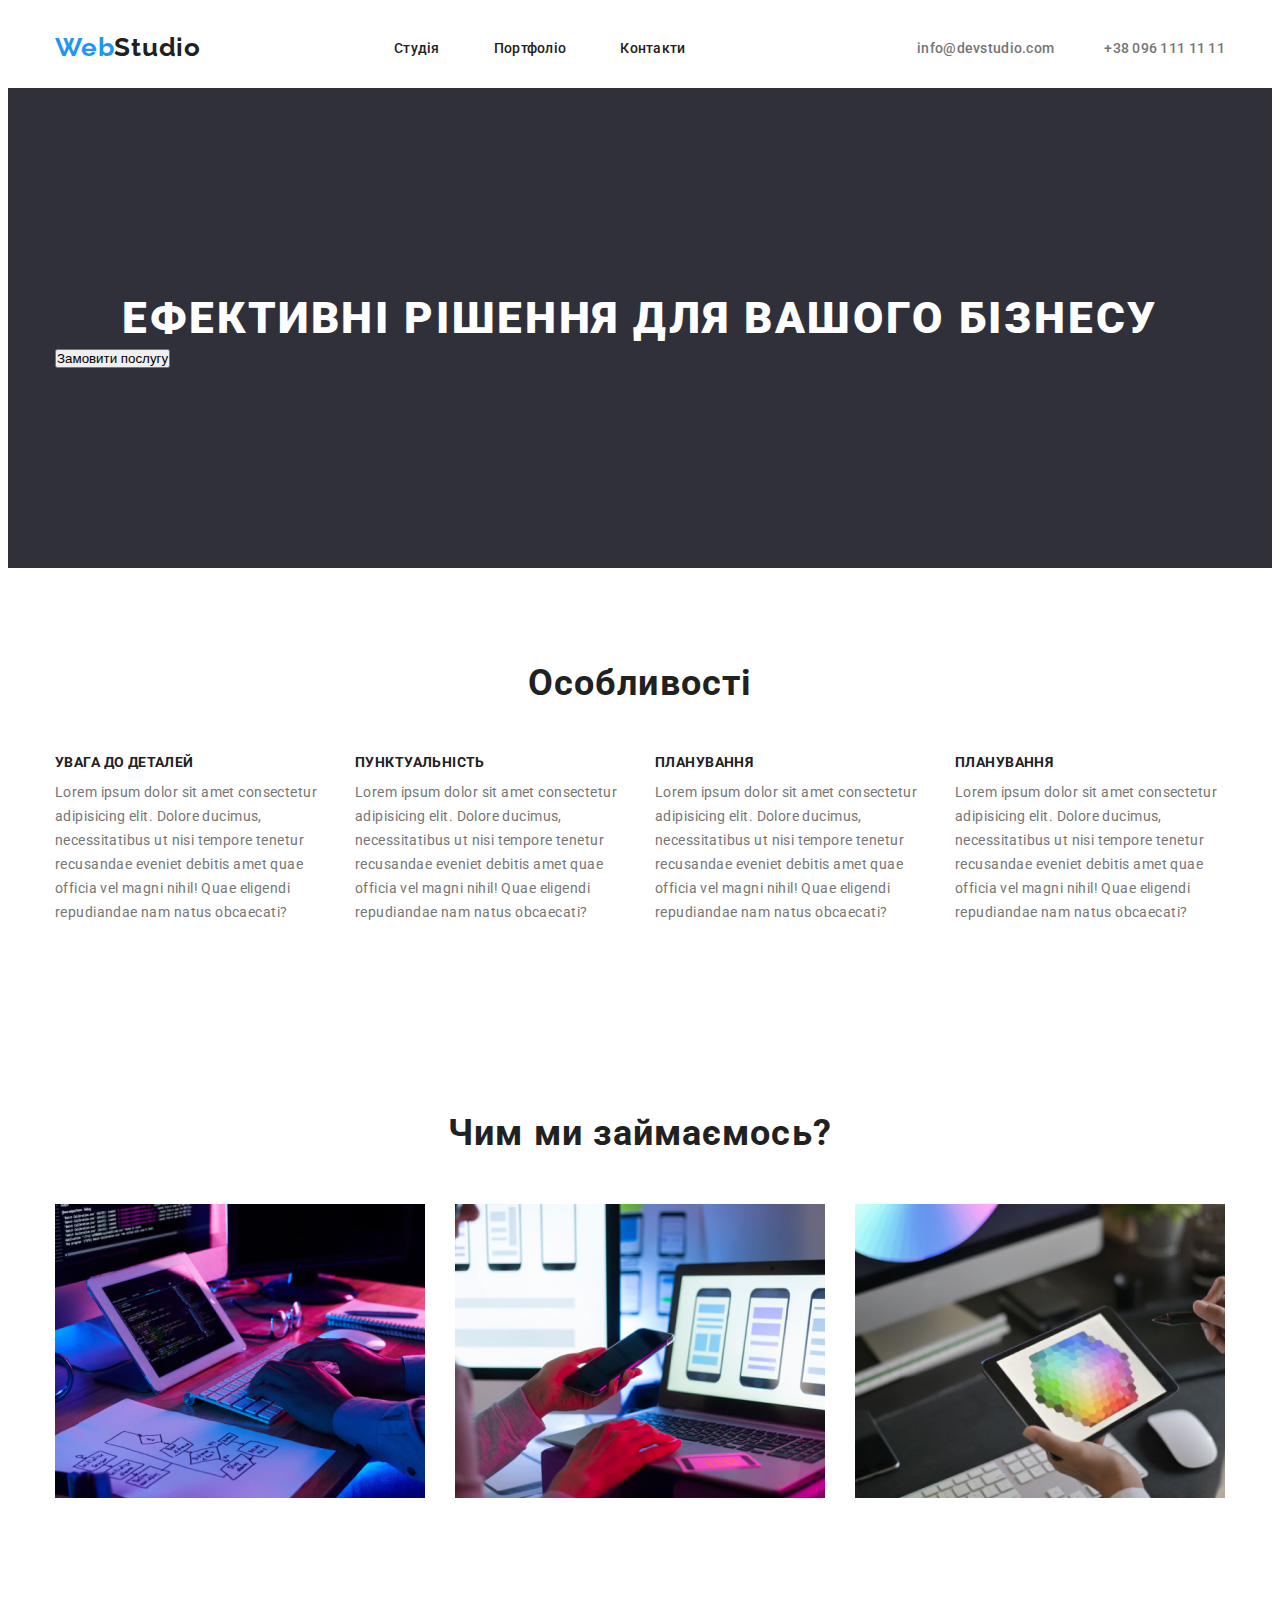
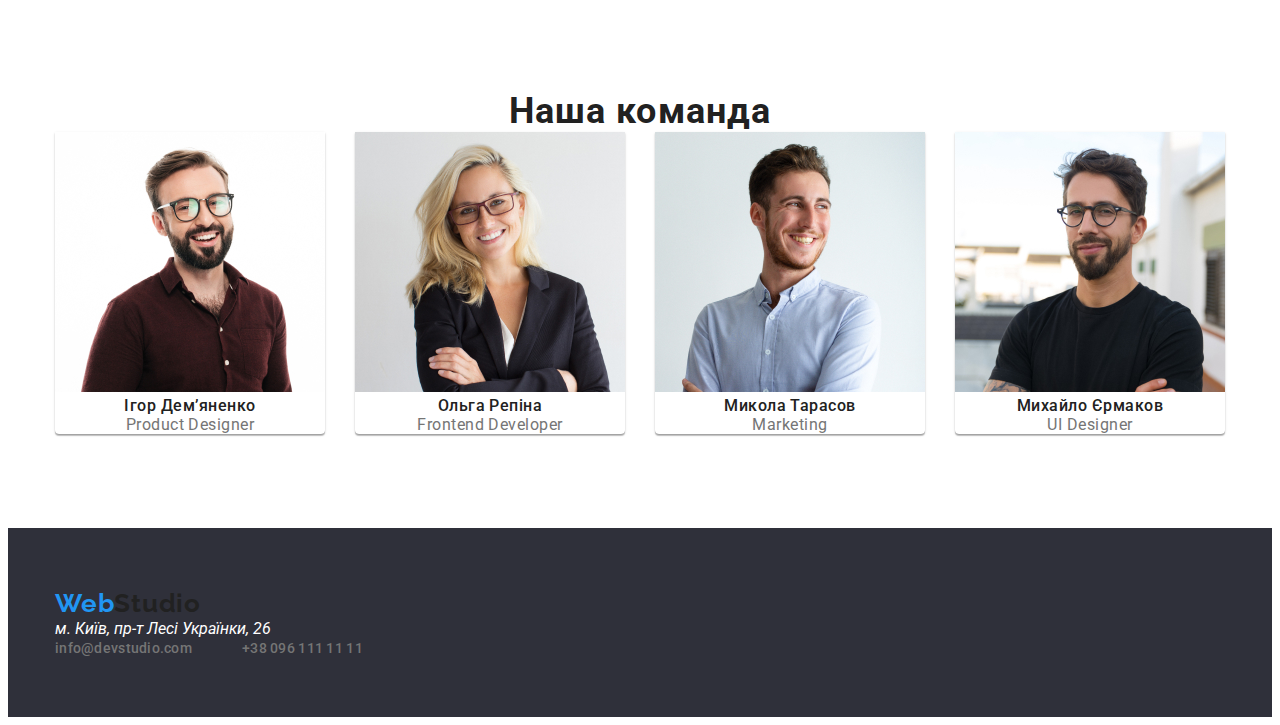
==== commit 98d48f4b: "modified:   index.html 	modified:   portfolio.html 	modified:   styles.css" ====
--- a/index.html
+++ b/index.html
@@ -53,30 +53,31 @@
         </section>
         <section class="section">
             <div class="container">
-                <h2>Особливості</h2>
-                <ul>
-                    <li>
+                <h2 class="features-title">Особливості</h2>
+                <ul class="features-list">
+                    <li class="features-item">
                         <h3>Увага до деталей</h3>
-                        <p>Lorem ipsum dolor sit amet consectetur adipisicing elit. Dolore ducimus, necessitatibus ut
+                        <p>Lorem ipsum dolor sit amet consectetur adipisicing elit. Dolore ducimus,
+                            necessitatibus ut
                             nisi
                             tempore tenetur recusandae eveniet debitis amet quae officia vel magni nihil! Quae eligendi
                             repudiandae nam natus obcaecati?</p>
                     </li>
-                    <li>
+                    <li class="features-item">
                         <h3>Пунктуальність</h3>
                         <p>Lorem ipsum dolor sit amet consectetur adipisicing elit. Dolore ducimus, necessitatibus ut
                             nisi
                             tempore tenetur recusandae eveniet debitis amet quae officia vel magni nihil! Quae eligendi
                             repudiandae nam natus obcaecati?</p>
                     </li>
-                    <li>
+                    <li class="features-item">
                         <h3>Планування</h3>
                         <p>Lorem ipsum dolor sit amet consectetur adipisicing elit. Dolore ducimus, necessitatibus ut
                             nisi
                             tempore tenetur recusandae eveniet debitis amet quae officia vel magni nihil! Quae eligendi
                             repudiandae nam natus obcaecati?</p>
                     </li>
-                    <li>
+                    <li class="features-item">
                         <h3>Планування</h3>
                         <p>Lorem ipsum dolor sit amet consectetur adipisicing elit. Dolore ducimus, necessitatibus ut
                             nisi
@@ -88,15 +89,15 @@
         </section>
         <section class="section">
             <div class="container">
-                <h2>Чим ми займаємось?</h2>
-                <ul>
-                    <li>
+                <h2 class="activ-title">Чим ми займаємось?</h2>
+                <ul class="activ">
+                    <li class="activ-item">
                         <img src="images/Tablet.jpg" alt="Tablet">
                     </li>
-                    <li>
+                    <li class="activ-item">
                         <img src="images/Laptop.jpg" alt="Laptop">
                     </li>
-                    <li>
+                    <li class="activ-item">
                         <img src="images/Tablet2.jpg" alt="Tablet2">
                     </li>
                 </ul>
@@ -104,27 +105,35 @@
         </section>
         <section class="section">
             <div class="container">
-                <h2>Наша команда</h2>
-                <ul>
-                    <li>
-                        <img src="images/Man1.jpg" alt="Ігор Дем’яненко">
-                        <h3>Ігор Дем’яненко</h3>
-                        <p>Product Designer</p>
+                <h2 class="team-title">Наша команда</h2>
+                <ul class="team-list">
+                    <li class="team-item">
+                        <a href="">
+                            <img src="images/Man1.jpg" alt="Ігор Дем’яненко">
+                            <h3>Ігор Дем’яненко</h3>
+                            <p>Product Designer</p>
+                        </a>
                     </li>
-                    <li>
-                        <img src="images/Women2.jpg" alt="Ольга Репіна">
-                        <h3>Ольга Репіна</h3>
-                        <p>Frontend Developer</p>
+                    <li class="team-item">
+                        <a href="">
+                            <img src="images/Women2.jpg" alt="Ольга Репіна">
+                            <h3>Ольга Репіна</h3>
+                            <p>Frontend Developer</p>
+                        </a>
                     </li>
-                    <li>
-                        <img src="images/Man3.jpg" alt="Микола Тарасов">
-                        <h3>Микола Тарасов</h3>
-                        <p>Marketing</p>
+                    <li class="team-item">
+                        <a href="">
+                            <img src="images/Man3.jpg" alt="Микола Тарасов">
+                            <h3>Микола Тарасов</h3>
+                            <p>Marketing</p>
+                        </a>
                     </li>
-                    <li>
-                        <img src="images/Man4.jpg" alt="Михайло Єрмаков">
-                        <h3>Михайло Єрмаков</h3>
-                        <p>UI Designer</p>
+                    <li class="team-item">
+                        <a href="">
+                            <img src="images/Man4.jpg" alt="Михайло Єрмаков">
+                            <h3>Михайло Єрмаков</h3>
+                            <p>UI Designer</p>
+                        </a>
                     </li>
                 </ul>
             </div>
--- a/styles.css
+++ b/styles.css
@@ -22,20 +22,23 @@
 h3,
 p,
 ul,
-a {
+a,
+button {
     margin: 0;
     padding: 0;
 }
 
-/*        here |min|-width 1600 must be width 1600 */
+/* width 1600 */
 .section {
-    width: 1600px;
+    /* width: 1600px; */
     padding-top: 94px;
     padding-bottom: 94px;
+    display: block;
 }
 
 .container {
-    width: 1200px;
+    /**/
+    max-width: 1200px;
     padding-left: 15px;
     padding-right: 15px;
     margin-left: auto;
@@ -118,11 +121,6 @@
     color: var(--secondary-color);
 }
 
-
-
-
-
-
 section.hero {
     padding-top: 200px;
     padding-bottom: 200px;
@@ -144,7 +142,150 @@
     text-transform: uppercase;
 }
 
+.features-title {
+    font-weight: 700;
+    font-size: 36px;
+    line-height: 42px;
+    text-align: center;
+    letter-spacing: 0.03em;
+    color: var(--primary-color);
+    padding-bottom: 50px;
+}
+
+.features-list {
+    display: flex;
+    justify-content: space-between;
+}
+
+.features-item {
+    width: 270px;
+}
+
+.features-item>h3 {
+    font-weight: 700;
+    font-size: 14px;
+    line-height: 16px;
+    letter-spacing: 0.03em;
+    text-transform: uppercase;
+}
+
+.features-item>p {
+    font-weight: 400;
+    font-size: 14px;
+    line-height: 24px;
+    letter-spacing: 0.03em;
+    color: var(--secondary-color);
+    margin-top: 10px;
+}
+
+.activ-title {
+    font-weight: 700;
+    font-size: 36px;
+    line-height: 42px;
+    text-align: center;
+    letter-spacing: 0.03em;
+    color: var(--primary-color);
+}
+
+.activ {
+    display: flex;
+    justify-content: space-between;
+    padding-top: 50px;
+}
+
+.activ-item {
+    width: 370px;
+}
+
+.team-title {
+    font-weight: 700;
+    font-size: 36px;
+    line-height: 42px;
+    text-align: center;
+    letter-spacing: 0.03em;
+}
+
+.team-list {
+    display: flex;
+    justify-content: space-between;
+}
+
+.team-item {
+    width: 270px;
+    box-shadow: 0px 1px 3px rgba(0, 0, 0, 0.12), 0px 1px 1px rgba(0, 0, 0, 0.14), 0px 2px 1px rgba(0, 0, 0, 0.2);
+    border-radius: 0px 0px 4px 4px;
+
+
+}
+
+.team-item h3 {
+    font-weight: 500;
+    font-size: 16px;
+    line-height: 19px;
+    text-align: center;
+    letter-spacing: 0.03em;
+}
+
+.team-item p {
+    font-weight: 400;
+    font-size: 16px;
+    line-height: 19px;
+    text-align: center;
+    letter-spacing: 0.03em;
+    color: var(--secondary-color);
+}
+
 footer.footer {
     padding-top: 60px;
     padding-bottom: 60px;
+}
+
+address {
+    color: #fff;
+}
+
+/* Portfolio */
+
+.filter {
+    display: flex;
+    justify-content: center;
+    margin-bottom: 50px;
+}
+
+.filter-button {
+    padding-left: 23px;
+    padding-right: 23px;
+    padding-top: 6px;
+    padding-bottom: 6px;
+    background-color: #F5F4FA;
+    border: none;
+    font-weight: 500;
+    font-size: 16px;
+    line-height: 26px;
+    letter-spacing: 0.03em;
+    color: var(--primary-color);
+}
+
+.filter-button:hover,
+.filter-button:focus {
+    background-color: var(--accent-color);
+    color: #fff;
+    cursor: pointer;
+    border-radius: 4px;
+    box-shadow: 0px 4px 4px 0px #00000040;
+}
+
+.filter>li:not(:last-child) {
+    margin-right: 8px;
+}
+
+.examples {
+    display: flex;
+    flex-wrap: wrap;
+    margin: -15px;
+}
+
+.examples-link {
+    margin: 15px;
+    width: calc((100% - 90px) / 3);
 }